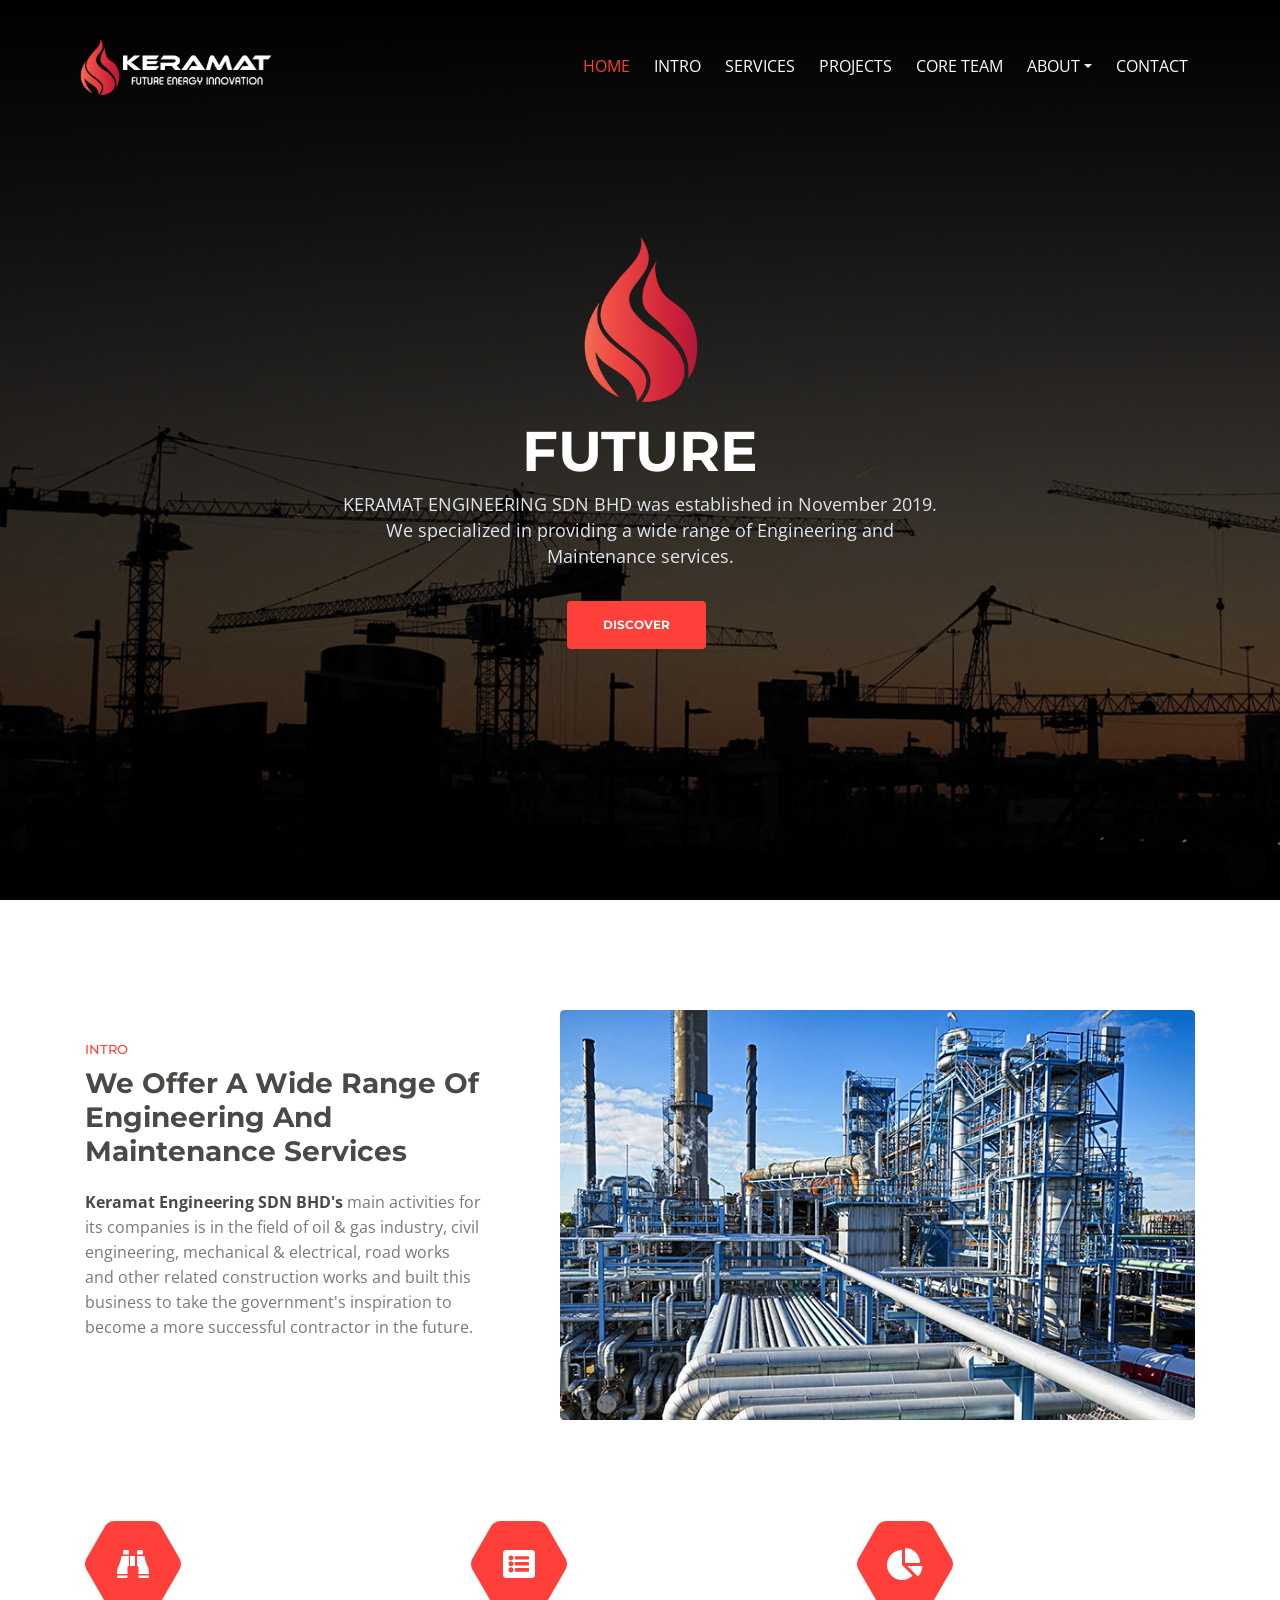
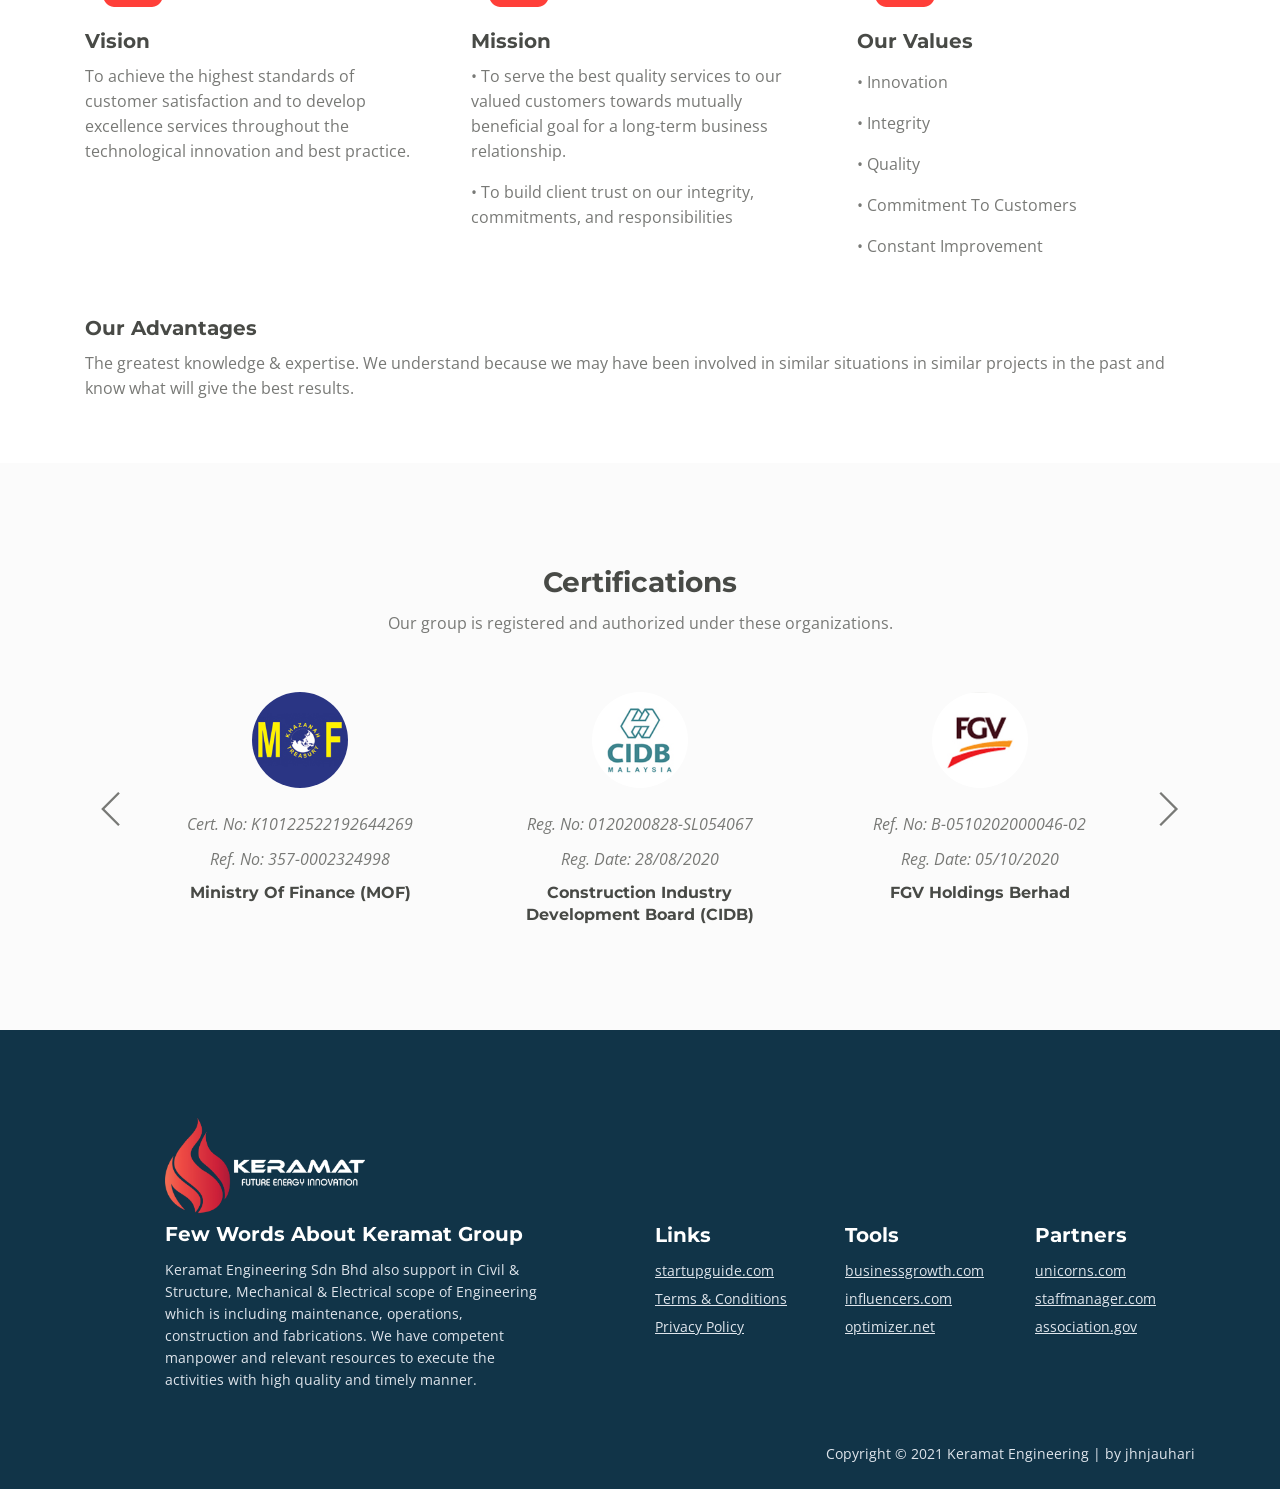
==== index.html @ 94eabb2a "added links" ====
<!DOCTYPE html>
<html lang="en">
<head>
    <meta charset="utf-8">
    <meta name="viewport" content="width=device-width, initial-scale=1, shrink-to-fit=no">
    
    <!-- SEO Meta Tags -->
    <meta name="description" content="KERAMAT ENGINEERING SDN BHD was established in November 2019. We specialized in providing a wide range of Engineering and Maintenance services.">
    <meta name="author" content="KERAMAT ENGINEERING">

    <!-- OG Meta Tags to improve the way the post looks when you share the page on LinkedIn, Facebook, Google+ -->
    <meta property="og:site_name" content="Keramat Engineering" /> <!-- website name -->
    <meta property="og:site" content="" /> <!-- website link -->
    <meta property="og:title" content="Keramat Engineering"/> <!-- title shown in the actual shared post -->
    <meta property="og:description" content="" /> <!-- description shown in the actual shared post -->
    <meta property="og:image" content="" /> <!-- image link, make sure it's jpg -->
    <meta property="og:url" content="" /> <!-- where do you want your post to link to -->
    <meta property="og:type" content="article" />

    <!-- Website Title -->
    <title>Keramat Engineering</title>
    
    <!-- Styles -->
    <link href="https://fonts.googleapis.com/css?family=Montserrat:500,700&display=swap&subset=latin-ext" rel="stylesheet">
    <link href="https://fonts.googleapis.com/css?family=Open+Sans:400,400i,600&display=swap&subset=latin-ext" rel="stylesheet">
    <link href="css/bootstrap.css" rel="stylesheet">
    <link href="css/fontawesome-all.css" rel="stylesheet">
    <link href="css/swiper.css" rel="stylesheet">
    <link href="css/magnific-popup.css" rel="stylesheet">
    <link href="css/styles.css" rel="stylesheet">
    
    <!-- Favicon  -->
    <link rel="icon" href="images/favicon.png">
</head>
<body data-spy="scroll" data-target=".fixed-top">
    
    <!-- Preloader -->
    <div class="spinner-wrapper">
        <div class="spinner">
            <div class="bounce1"></div>
            <div class="bounce2"></div>
            <div class="bounce3"></div>
        </div>
    </div>
    <!-- end of preloader -->
    

    <!-- Navbar -->
    <nav class="navbar navbar-expand-md navbar-dark navbar-custom fixed-top">
        <!-- Text Logo - Use this if you don't have a graphic logo -->
        <!-- <a class="navbar-brand logo-text page-scroll" href="index.html">Placeholder</a> -->

        <!-- Image Logo -->
        <a class="navbar-brand logo-image" href="index.html"><img src="images/navbarlogo.png" alt="alternative"></a>
        
        <!-- Mobile Menu Toggle Button -->
        <button class="navbar-toggler" type="button" data-toggle="collapse" data-target="#navbarsExampleDefault" aria-controls="navbarsExampleDefault" aria-expanded="false" aria-label="Toggle navigation">
            <span class="navbar-toggler-awesome fas fa-bars"></span>
            <span class="navbar-toggler-awesome fas fa-times"></span>
        </button>
        <!-- end of mobile menu toggle button -->

        <div class="collapse navbar-collapse" id="navbarsExampleDefault">
            <ul class="navbar-nav ml-auto">
                <li class="nav-item">
                    <a class="nav-link page-scroll" href="#header">HOME <span class="sr-only">(current)</span></a>
                </li>
                <li class="nav-item">
                    <a class="nav-link page-scroll" href="#intro">INTRO</a>
                </li>
                <li class="nav-item">
                    <a class="nav-link page-scroll" href="services.html">SERVICES</a>
                </li>
                <li class="nav-item">
                    <a class="nav-link page-scroll" href="projects.html">PROJECTS</a>
                </li>
                <li class="nav-item">
                    <a class="nav-link page-scroll" href="team.html">CORE TEAM</a>
                </li>

                <!-- Dropdown Menu -->          
                <li class="nav-item dropdown">
                    <a class="nav-link dropdown-toggle page-scroll" href="#about" id="navbarDropdown" role="button" aria-haspopup="true" aria-expanded="false">ABOUT</a>
                    <div class="dropdown-menu" aria-labelledby="navbarDropdown">
                        <a class="dropdown-item" href="orgchart.html"><span class="item-text">ORGANISATION CHART</span></a>
                        <div class="dropdown-items-divide-hr"></div>
                        <a class="dropdown-item" href="certificates.html"><span class="item-text">CERTIFICATES</span></a>
                    </div>
                </li>
                <!-- end of dropdown menu -->

                <li class="nav-item">
                    <a class="nav-link page-scroll" href="contact.html">CONTACT</a>
                </li>
            </ul>
            
        </div>
    </nav> <!-- end of navbar -->
    <!-- end of navbar -->


    <!-- Header -->
    <header id="header" class="header">
        <div class="header-content">
            <div class="container">
                <div class="row">
                    <div class="col-lg-12">
                        <div class="text-container">
                            <img src="images/headerlogo.png" width="15%" class="headerlogo"/>
                            <h1><span id="js-rotating">FUTURE, ENERGY, INNOVATION</span></h1>
                            <p class="p-heading p-large">KERAMAT ENGINEERING SDN BHD was established in November 2019. We specialized in providing a wide range of Engineering and Maintenance services.</p>
                            <a class="btn-solid-lg page-scroll" href="#intro">DISCOVER</a>
                        </div>
                    </div> <!-- end of col -->
                </div> <!-- end of row -->
            </div> <!-- end of container -->
        </div> <!-- end of header-content -->
    </header> <!-- end of header -->
    <!-- end of header -->


    <!-- Intro -->
    <div id="intro" class="basic-1">
        <div class="container">
            <div class="row">
                <div class="col-lg-5">
                    <div class="text-container">
                        <div class="section-title">INTRO</div>
                        <h2>We Offer A Wide Range Of Engineering And Maintenance Services</h2>
                        <p><strong>Keramat Engineering SDN BHD's</strong> main activities for its companies is in the field of oil & gas industry, civil engineering, mechanical & electrical, road works and other related construction works and built this business to take the government's inspiration to become a more successful contractor in the future.</p>
                    </div> <!-- end of text-container -->
                </div> <!-- end of col -->
                <div class="col-lg-7">
                    <div class="image-container">
                        <img class="img-fluid" src="images/intro-office.jpg" alt="alternative">
                    </div> <!-- end of image-container -->
                </div> <!-- end of col -->
            </div> <!-- end of row -->
        </div> <!-- end of container -->
    </div> <!-- end of basic-1 -->
    <!-- end of intro -->


    <!-- Description -->
    <div class="cards-1">
        <div class="container">
            <div class="row">
                <div class="col-lg-12">
                    
                    <!-- Card -->
                    <div class="card">
                        <span class="fa-stack">
                            <span class="hexagon"></span>
                            <i class="fas fa-binoculars fa-stack-1x"></i>
                        </span>
                        <div class="card-body">
                            <h4 class="card-title">Vision</h4>
                            <p>To achieve the highest standards of customer satisfaction and to develop excellence services throughout the technological innovation and best practice.</p>
                        </div>
                    </div>
                    <!-- end of card -->

                    <!-- Card -->
                    <div class="card">
                        <span class="fa-stack">
                            <span class="hexagon"></span>
                            <i class="fas fa-list-alt fa-stack-1x"></i>
                        </span>
                        <div class="card-body">
                            <h4 class="card-title">Mission</h4>
                            <p>•    To serve the best quality services to our valued customers towards mutually beneficial goal for a long-term business relationship.</p>
                            <p>•    To build client trust on our integrity, commitments, and responsibilities </p>
                        </div>
                    </div>
                    <!-- end of card -->

                    <!-- Card -->
                    <div class="card">
                        <span class="fa-stack">
                            <span class="hexagon"></span>
                            <i class="fas fa-chart-pie fa-stack-1x"></i>
                        </span>
                        <div class="card-body">
                            <h4 class="card-title">Our Values</p>
                            <p>•    Innovation</h5>
                            <p>•    Integrity</p>
                            <p>•    Quality</p>
                            <p>•    Commitment To Customers</p>
                            <p>•    Constant Improvement</p>
                        </div>
                    </div>
                    <!-- end of card -->

                    <h4 class="card-title">Our Advantages</h4>
                    <p>The greatest knowledge & expertise. We understand because we may have been involved in similar situations in similar projects in the past and know what will give the best results.</p>
                </div> <!-- end of col -->
            </div> <!-- end of row -->
        </div> <!-- end of container -->
    </div> <!-- end of cards-1 -->
    <!-- end of description -->


    <!-- Certificates -->
    <div class="slider">
        <div class="container">
            <div class="row">
                <div class="col-lg-12">
                    <h2>Certifications</h2>
                    <p class="p-heading">Our group is registered and authorized under these organizations.</p>
                </div> <!-- end of col -->
            </div> <!-- end of row -->
            <div class="row">
                <div class="col-lg-12">

                    <!-- Card Slider -->
                    <div class="slider-container">
                        <div class="swiper-container card-slider">
                            <div class="swiper-wrapper">
                                
                                <!-- Slide -->
                                <div class="swiper-slide">
                                    <div class="card">
                                        <img class="card-image" src="images/testimonial-1.jpg" alt="alternative">
                                        <div class="card-body">
                                            <div class="testimonial-text">Cert. No: K10122522192644269</div>
                                            <div class="testimonial-text">Ref. No: 357-0002324998</div>
                                            <div class="testimonial-author">Ministry Of Finance (MOF)</div>
                                        </div>
                                    </div>
                                </div> <!-- end of swiper-slide -->
                                <!-- end of slide -->
        
                                <!-- Slide -->
                                <div class="swiper-slide">
                                    <div class="card">
                                        <img class="card-image" src="images/testimonial-2.jpg" alt="alternative">
                                        <div class="card-body">
                                            <div class="testimonial-text">Reg. No: 0120200828-SL054067</div>
                                            <div class="testimonial-text">Reg. Date: 28/08/2020</div>
                                            <div class="testimonial-author">Construction Industry Development Board (CIDB)</div>
                                        </div>
                                    </div>        
                                </div> <!-- end of swiper-slide -->
                                <!-- end of slide -->
        
                                <!-- Slide -->
                                <div class="swiper-slide">
                                    <div class="card">
                                        <img class="card-image" src="images/testimonial-3.jpg" alt="alternative">
                                        <div class="card-body">
                                            <div class="testimonial-text">Ref. No: B-0510202000046-02</div>
                                            <div class="testimonial-text">Reg. Date: 05/10/2020</div>
                                            <div class="testimonial-author">FGV Holdings Berhad</div>
                                        </div>
                                    </div>        
                                </div> <!-- end of swiper-slide -->
                                <!-- end of slide -->
        
                                <div class="swiper-slide">
                                    <div class="card">
                                        <img class="card-image" src="images/testimonial-4.jpg" alt="alternative">
                                        <div class="card-body">
                                            <div class="testimonial-text">Ref. No: 104718</div>
                                            <div class="testimonial-text">Reg. Date: 26/10/2020</div>
                                            <div class="testimonial-author">Malaysia Airports Holdings Berhad (MAHB)</div>
                                        </div>
                                    </div>        
                                </div> <!-- end of swiper-slide -->
                                <!-- end of slide -->
                            </div> <!-- end of swiper-wrapper -->
        
                            <!-- Add Arrows -->
                            <div class="swiper-button-next"></div>
                            <div class="swiper-button-prev"></div>
                            <!-- end of add arrows -->
        
                        </div> <!-- end of swiper-container -->
                    </div> <!-- end of sliedr-container -->
                    <!-- end of card slider -->

                </div> <!-- end of col -->
            </div> <!-- end of row -->
        </div> <!-- end of container -->
    </div> <!-- end of slider -->
    <!-- end of certificates -->

    <!-- Footer -->
    <div class="footer">
       
        <div class="container">
             <div class="col-md-6">
                </div> <!-- end of col -->
            <div class="row">
                <div class="col-md-6">
                    <div class="text-container about">
                        <img src="images/logo.png" width="200px" />
                        <h4>Few Words About Keramat Group</h4>
                        <p class="white">Keramat Engineering Sdn Bhd also support in Civil & Structure, Mechanical & Electrical scope of Engineering which is including maintenance, operations, construction and fabrications. We have competent manpower and relevant resources to execute the activities with high quality and timely manner.</p>
                    </div> <!-- end of text-container -->
                </div> <!-- end of col -->

                <div class="col-md-2">
                    <div class="text-container">
                        <h4>Links</h4>
                        <ul class="list-unstyled li-space-lg white">
                            <li>
                                <a class="white" href="#your-link">startupguide.com</a>
                            </li>
                            <li>
                                <a class="white" href="terms-conditions.html">Terms & Conditions</a>
                            </li>
                            <li>
                                <a class="white" href="privacy-policy.html">Privacy Policy</a>
                            </li>
                        </ul>
                    </div> <!-- end of text-container -->
                </div> <!-- end of col -->
                <div class="col-md-2">
                    <div class="text-container">
                        <h4>Tools</h4>
                        <ul class="list-unstyled li-space-lg">
                            <li>
                                <a class="white" href="#your-link">businessgrowth.com</a>
                            </li>
                            <li>
                               <a class="white" href="#your-link">influencers.com</a>
                            </li>
                            <li class="media">
                                <a class="white" href="#your-link">optimizer.net</a>
                            </li>
                        </ul>
                    </div> <!-- end of text-container -->
                </div> <!-- end of col -->
                <div class="col-md-2">
                    <div class="text-container">
                        <h4>Partners</h4>
                        <ul class="list-unstyled li-space-lg">
                            <li>
                                <a class="white" href="#your-link">unicorns.com</a>
                            </li>
                            <li>
                                <a class="white" href="#your-link">staffmanager.com</a>
                            </li>
                            <li>
                                <a class="white" href="#your-link">association.gov</a>
                            </li>
                        </ul>
                    </div> <!-- end of text-container -->
                </div> <!-- end of col -->
                
                
            </div> <!-- end of row -->
        </div> <!-- end of container -->
    </div> <!-- end of footer -->  
    <!-- end of footer -->


    <!-- Copyright -->
    <div class="copyright">
        <div class="container">
            <div class="row">
                <div class="col-lg-12">
                    <p class="p-small">Copyright © 2021 Keramat Engineering | by <a href="https://jhnjauhari.com">jhnjauhari</a></p>
                </div> <!-- end of col -->
            </div> <!-- enf of row -->
        </div> <!-- end of container -->
    </div> <!-- end of copyright --> 
    <!-- end of copyright -->
    
    	
    <!-- Scripts -->
    <script src="js/jquery.min.js"></script> <!-- jQuery for Bootstrap's JavaScript plugins -->
    <script src="js/popper.min.js"></script> <!-- Popper tooltip library for Bootstrap -->
    <script src="js/bootstrap.min.js"></script> <!-- Bootstrap framework -->
    <script src="js/jquery.easing.min.js"></script> <!-- jQuery Easing for smooth scrolling between anchors -->
    <script src="js/swiper.min.js"></script> <!-- Swiper for image and text sliders -->
    <script src="js/jquery.magnific-popup.js"></script> <!-- Magnific Popup for lightboxes -->
    <script src="js/morphext.min.js"></script> <!-- Morphtext rotating text in the header -->
    <script src="js/isotope.pkgd.min.js"></script> <!-- Isotope for filter -->
    <script src="js/validator.min.js"></script> <!-- Validator.js - Bootstrap plugin that validates forms -->
    <script src="js/scripts.js"></script> <!-- Custom scripts -->
</body>
</html>
---- css/styles.css ----
/* Template: Aria - Business HTML Landing Page Template
   Author: Inovatik
   Created: Jul 2019
   Description: Master CSS file
*/

/*****************************************
Table Of Contents:

01. General Styles
02. Preloader
03. Navigation
04. Header
05. Intro
06. Description
07. Services
08. Details 1
09. Details 2
10. Testimonials
11. Call Me
12. Projects
13. Project Lightboxes
14. Team
15. About
16. Contact
17. Footer
18. Copyright
19. Back To Top Button
20. Extra Pages
21. Media Queries
******************************************/

/*****************************************
Colors:

- Backgrounds - light gray #fbfbfb
- Background - dark blue #153e52
- Backgrounds navbar, footer - dark gray #113448
- Buttons, bullets, icons - green #14bf98 (OLD) #FF3F39 (NEW)
- Headings text - black #484a46
- Body text - gray #787976
- Body text - light gray #dfe5ec
******************************************/


/******************************/
/*     01. General Styles     */
/******************************/
body,
html {
    width: 100%;
	height: 100%;
}

body, p {
	color: #787976; 
	font: 400 1rem/1.5625rem "Open Sans", sans-serif;
}

.p-large {
	font: 400 1.125rem/1.625rem "Open Sans", sans-serif;
}

.p-small {
	font: 400 0.875rem/1.375rem "Open Sans", sans-serif;
}

.p-heading {
	margin-bottom: 3.5rem;
	text-align: center;
}

.center {
  display: block;
  margin-left: auto;
  margin-right: auto;
  width: 100%;
}

.li-space-lg li {
	margin-bottom: 0.375rem;
}

.indent {
	padding-left: 1.25rem;
}

.headerlogo {
	padding-bottom: 1rem;
        border-radius: 50%;
        animation: animate 3s linear infinite;
    }
@keyframes animate {
    0%{
       transform: rotateY(0deg);
    }
    100%{
        transform: rotateY(360deg);
    }
}

.footerlogo {
	margin-left: auto;
	margin-right: auto;
	position: : absolute;
	width: 70%;

}

h1 {
	color: #484a46;
	font: 700 2.5rem/3rem "Montserrat", sans-serif;
}

h2 {
	color: #484a46;
	font: 700 1.75rem/2.125rem "Montserrat", sans-serif;
}

h3 {
	color: #484a46;
	font: 700 1.375rem/1.75rem "Montserrat", sans-serif;
}

h4 {
	color: #484a46;
	font: 700 1.25rem/1.625rem "Montserrat", sans-serif;
}

h5 {
	color: #484a46;
	font: 700 1.125rem/1.5rem "Montserrat", sans-serif;
}

h6 {
	color: #484a46;
	font: 700 1rem/1.375rem "Montserrat", sans-serif;
}

a {
	color: #787976;
	text-decoration: underline;
}

a:hover {
	color: #787976;
	text-decoration: underline;
}

a.green {
	color: #FF3F39;
}

a.white,
.white {
	color: #dfe5ec;
}

.testimonial-text {
	font-style: italic;
}

.testimonial-author {
	font: 700 1rem/1.375rem "Montserrat", sans-serif;
}

strong {
	color: #484a46;
}

.section-title {
	color: #FF3F39;
	font: 500 0.8125rem/1.125rem "Montserrat", sans-serif;
}

.btn-solid-reg {
	display: inline-block;
	padding: 1.1875rem 1.875rem 1.1875rem 1.875rem;
	border: 0.125rem solid #FF3F39;
	border-radius: 0.25rem;
	background-color: #FF3F39;
	color: #fff;
	font: 700 0.75rem/0 "Montserrat", sans-serif;
	text-decoration: none;
	transition: all 0.2s;
}

.btn-solid-reg:hover {
	background-color: transparent;
	color: #FF3F39;
	text-decoration: none;
}

.btn-solid-lg {
	display: inline-block;
	padding: 1.375rem 2.125rem 1.375rem 2.125rem;
	border: 0.125rem solid #FF3F39;
	border-radius: 0.25rem;
	background-color: #FF3F39;
	color: #fff;
	font: 700 0.75rem/0 "Montserrat", sans-serif;
	text-decoration: none;
	transition: all 0.2s;
}

.btn-solid-lg:hover {
	background-color: transparent;
	color: #FF3F39;
	text-decoration: none;
}

.btn-outline-reg {
	display: inline-block;
	padding: 1.1875rem 1.875rem 1.1875rem 1.875rem;
	border: 0.125rem solid #787976;
	border-radius: 0.25rem;
	background-color: transparent;
	color: #787976;
	font: 700 0.75rem/0 "Montserrat", sans-serif;
	text-decoration: none;
	transition: all 0.2s;
}

.btn-outline-reg:hover {
	background-color: #787976;
	color: #fff;
	text-decoration: none;
}

.btn-outline-lg {
	display: inline-block;
	padding: 1.375rem 2.125rem 1.375rem 2.125rem;
	border: 0.125rem solid #787976;
	border-radius: 0.25rem;
	background-color: transparent;
	color: #787976;
	font: 700 0.75rem/0 "Montserrat", sans-serif;
	text-decoration: none;
	transition: all 0.2s;
}

.btn-outline-lg:hover {
	background-color: #787976;
	color: #fff;
	text-decoration: none;
}

.btn-outline-sm {
	display: inline-block;
	padding: 1rem 1.625rem 0.9375rem 1.625rem;
	border: 0.125rem solid #787976;
	border-radius: 0.25rem;
	background-color: transparent;
	color: #787976;
	font: 700 0.75rem/0 "Montserrat", sans-serif;
	text-decoration: none;
	transition: all 0.2s;
}

.btn-outline-sm:hover {
	background-color: #787976;
	color: #fff;
	text-decoration: none;
}

.form-group {
	position: relative;
	margin-bottom: 1.25rem;
}

.form-group.has-error.has-danger {
	margin-bottom: 0.625rem;
}

.form-group.has-error.has-danger .help-block.with-errors ul {
	margin-top: 0.375rem;
}

.label-control {
	position: absolute;
	top: 0.8125rem;
	left: 1.375rem;
	color: #787976;
	opacity: 1;
	font: 400 0.875rem/1.375rem "Open Sans", sans-serif;
	cursor: text;
	transition: all 0.2s ease;
}

/* IE10+ hack to solve lower label text position compared to the rest of the browsers */
@media screen and (-ms-high-contrast: active), screen and (-ms-high-contrast: none) {  
	.label-control {
		top: 0.9375rem;
	}
}

.form-control-input:focus + .label-control,
.form-control-input.notEmpty + .label-control,
.form-control-textarea:focus + .label-control,
.form-control-textarea.notEmpty + .label-control {
	top: 0.125rem;
	opacity: 1;
	font-size: 0.75rem;
	font-weight: 500;
}

.form-control-input,
.form-control-select {
	display: block; /* needed for proper display of the label in Firefox, IE, Edge */
	width: 100%;
	padding-top: 1.25rem;
	padding-bottom: 0.25rem;
	padding-left: 1.3125rem;
	border: 1px solid #dadada;
	border-radius: 0.25rem;
	background-color: #fff;
	color: #787976;
	font: 400 0.875rem/1.375rem "Open Sans", sans-serif;
	transition: all 0.2s;
	-webkit-appearance: none; /* removes inner shadow on form inputs on ios safari */
}

.form-control-select {
	padding-top: 0.5rem;
	padding-bottom: 0.5rem;
	height: 3rem;
}

/* IE10+ hack to solve lower label text position compared to the rest of the browsers */
@media screen and (-ms-high-contrast: active), screen and (-ms-high-contrast: none) {  
	.form-control-input {
		padding-top: 1.25rem;
		padding-bottom: 0.75rem;
		line-height: 1.75rem;
	}

	.form-control-select {
		padding-top: 0.875rem;
		padding-bottom: 0.75rem;
		height: 3.125rem;
		line-height: 2.125rem;
	}
}

select {
    /* you should keep these first rules in place to maintain cross-browser behavior */
    -webkit-appearance: none;
	-moz-appearance: none;
	-ms-appearance: none;
    -o-appearance: none;
    appearance: none;
    background-image: url('../images/down-arrow.png');
    background-position: 96% 50%;
    background-repeat: no-repeat;
    outline: none;
}

select::-ms-expand {
    display: none; /* removes the ugly default down arrow on select form field in IE11 */
}

.form-control-textarea {
	display: block; /* used to eliminate a bottom gap difference between Chrome and IE/FF */
	width: 100%;
	height: 8rem; /* used instead of html rows to normalize height between Chrome and IE/FF */
	padding-top: 1.25rem;
	padding-left: 1.3125rem;
	border: 1px solid #dadada;
	border-radius: 0.25rem;
	background-color: #fff;
	color: #787976;
	font: 400 1rem/1.5625rem "Open Sans", sans-serif;
	transition: all 0.2s;
}

.form-control-input:focus,
.form-control-select:focus,
.form-control-textarea:focus {
	border: 1px solid #a1a1a1;
	outline: none; /* Removes blue border on focus */
}

.form-control-input:hover,
.form-control-select:hover,
.form-control-textarea:hover {
	border: 1px solid #a1a1a1;
}

.checkbox {
	font: 400 0.875rem/1.375rem "Open Sans", sans-serif;
}

input[type='checkbox'] {
	vertical-align: -15%;
	margin-right: 0.375rem;
}

/* IE10+ hack to raise checkbox field position compared to the rest of the browsers */
@media screen and (-ms-high-contrast: active), screen and (-ms-high-contrast: none) {  
	input[type='checkbox'] {
		vertical-align: -9%;
	}
}

.form-control-submit-button {
	display: inline-block;
	width: 100%;
	height: 3.125rem;
	border: 0.125rem solid #FF3F39;
	border-radius: 0.25rem;
	background-color: #FF3F39;
	color: #fff;
	font: 700 0.75rem/1.75rem "Montserrat", sans-serif;
	cursor: pointer;
	transition: all 0.2s;
}

.form-control-submit-button:hover {
	background-color: transparent;
	color: #FF3F39;
}

/* Form Success And Error Message Formatting */
#lmsgSubmit.h3.text-center.tada.animated,
#cmsgSubmit.h3.text-center.tada.animated,
#pmsgSubmit.h3.text-center.tada.animated,
#lmsgSubmit.h3.text-center,
#cmsgSubmit.h3.text-center,
#pmsgSubmit.h3.text-center {
	display: block;
	margin-bottom: 0;
	color: #b93636;
	font: 400 1.125rem/1rem "Open Sans", sans-serif;
}

.help-block.with-errors .list-unstyled {
	color: #787976;
	font-size: 0.75rem;
	line-height: 1.125rem;
	text-align: left;
}

.help-block.with-errors ul {
	margin-bottom: 0;
}
/* end of form success and error message formatting */

.map-responsive{
    overflow:hidden;
    padding-bottom:56.25%;
    position:relative;
    height:0;
}
.map-responsive iframe{
    left:0;
    top:0;
    height:100%;
    width:100%;
    position:absolute;
}

/* Form Success And Error Message Animation - Animate.css */
@-webkit-keyframes tada {
	from {
		-webkit-transform: scale3d(1, 1, 1);
		-ms-transform: scale3d(1, 1, 1);
		transform: scale3d(1, 1, 1);
	}
	10%, 20% {
		-webkit-transform: scale3d(.9, .9, .9) rotate3d(0, 0, 1, -3deg);
		-ms-transform: scale3d(.9, .9, .9) rotate3d(0, 0, 1, -3deg);
		transform: scale3d(.9, .9, .9) rotate3d(0, 0, 1, -3deg);
	}
	30%, 50%, 70%, 90% {
		-webkit-transform: scale3d(1.1, 1.1, 1.1) rotate3d(0, 0, 1, 3deg);
		-ms-transform: scale3d(1.1, 1.1, 1.1) rotate3d(0, 0, 1, 3deg);
		transform: scale3d(1.1, 1.1, 1.1) rotate3d(0, 0, 1, 3deg);
	}
	40%, 60%, 80% {
		-webkit-transform: scale3d(1.1, 1.1, 1.1) rotate3d(0, 0, 1, -3deg);
		-ms-transform: scale3d(1.1, 1.1, 1.1) rotate3d(0, 0, 1, -3deg);
		transform: scale3d(1.1, 1.1, 1.1) rotate3d(0, 0, 1, -3deg);
	}
	to {
		-webkit-transform: scale3d(1, 1, 1);
		-ms-transform: scale3d(1, 1, 1);
		transform: scale3d(1, 1, 1);
	}
}

@keyframes tada {
	from {
		-webkit-transform: scale3d(1, 1, 1);
		-ms-transform: scale3d(1, 1, 1);
		transform: scale3d(1, 1, 1);
	}
	10%, 20% {
		-webkit-transform: scale3d(.9, .9, .9) rotate3d(0, 0, 1, -3deg);
		-ms-transform: scale3d(.9, .9, .9) rotate3d(0, 0, 1, -3deg);
		transform: scale3d(.9, .9, .9) rotate3d(0, 0, 1, -3deg);
	}
	30%, 50%, 70%, 90% {
		-webkit-transform: scale3d(1.1, 1.1, 1.1) rotate3d(0, 0, 1, 3deg);
		-ms-transform: scale3d(1.1, 1.1, 1.1) rotate3d(0, 0, 1, 3deg);
		transform: scale3d(1.1, 1.1, 1.1) rotate3d(0, 0, 1, 3deg);
	}
	40%, 60%, 80% {
		-webkit-transform: scale3d(1.1, 1.1, 1.1) rotate3d(0, 0, 1, -3deg);
		-ms-transform: scale3d(1.1, 1.1, 1.1) rotate3d(0, 0, 1, -3deg);
		transform: scale3d(1.1, 1.1, 1.1) rotate3d(0, 0, 1, -3deg);
	}
	to {
		-webkit-transform: scale3d(1, 1, 1);
		-ms-transform: scale3d(1, 1, 1);
		transform: scale3d(1, 1, 1);
	}
}

.tada {
	-webkit-animation-name: tada;
	animation-name: tada;
}

.animated {
	-webkit-animation-duration: 1s;
	animation-duration: 1s;
	-webkit-animation-fill-mode: both;
	animation-fill-mode: both;
}
/* end of form success and error message animation - Animate.css */

/* Fade-move Animation For Lightbox - Magnific Popup */
/* at start */
.my-mfp-slide-bottom .zoom-anim-dialog {
	opacity: 0;
	transition: all 0.2s ease-out;
	-webkit-transform: translateY(-1.25rem) perspective(37.5rem) rotateX(10deg);
	-ms-transform: translateY(-1.25rem) perspective(37.5rem) rotateX(10deg);
	transform: translateY(-1.25rem) perspective(37.5rem) rotateX(10deg);
}

/* animate in */
.my-mfp-slide-bottom.mfp-ready .zoom-anim-dialog {
	opacity: 1;
	-webkit-transform: translateY(0) perspective(37.5rem) rotateX(0); 
	-ms-transform: translateY(0) perspective(37.5rem) rotateX(0); 
	transform: translateY(0) perspective(37.5rem) rotateX(0); 
}

/* animate out */
.my-mfp-slide-bottom.mfp-removing .zoom-anim-dialog {
	opacity: 0;
	-webkit-transform: translateY(-0.625rem) perspective(37.5rem) rotateX(10deg); 
	-ms-transform: translateY(-0.625rem) perspective(37.5rem) rotateX(10deg); 
	transform: translateY(-0.625rem) perspective(37.5rem) rotateX(10deg); 
}

/* dark overlay, start state */
.my-mfp-slide-bottom.mfp-bg {
	opacity: 0;
	transition: opacity 0.2s ease-out;
}

/* animate in */
.my-mfp-slide-bottom.mfp-ready.mfp-bg {
	opacity: 0.8;
}
/* animate out */
.my-mfp-slide-bottom.mfp-removing.mfp-bg {
	opacity: 0;
}
/* end of fade-move animation for lightbox - magnific popup */

/* Fade Animation For Image Slider - Magnific Popup */
@-webkit-keyframes fadeIn {
	from {
		opacity: 0;
	}
	to {
		opacity: 1;
	}
}

@keyframes fadeIn {
	from {
		opacity: 0;
	}
	to {
		opacity: 1;
	}
}

.fadeIn {
	-webkit-animation: fadeIn 0.6s;
	animation: fadeIn 0.6s;
}

@-webkit-keyframes fadeOut {
	from {
		opacity: 1;
	}
	to {
		opacity: 0;
	}
}

@keyframes fadeOut {
	from {
		opacity: 1;
	}
	to {
		opacity: 0;
	}
}

.fadeOut {
	-webkit-animation: fadeOut 0.8s;
	animation: fadeOut 0.8s;
}
/* end of fade animation for image slider - magnific popup */


/*************************/
/*     02. Preloader     */
/*************************/
.spinner-wrapper {
	position: fixed;
	z-index: 999999;
	top: 0;
	right: 0;
	bottom: 0;
	left: 0;
	background: #113448;
}

.spinner {
	position: absolute;
	top: 50%; /* centers the loading animation vertically one the screen */
	left: 50%; /* centers the loading animation horizontally one the screen */
	width: 3.75rem;
	height: 1.25rem;
	margin: -0.625rem 0 0 -1.875rem; /* is width and height divided by two */ 
	text-align: center;
}

.spinner > div {
	display: inline-block;
	width: 1rem;
	height: 1rem;
	border-radius: 100%;
	background-color: #fff;
	-webkit-animation: sk-bouncedelay 1.4s infinite ease-in-out both;
	animation: sk-bouncedelay 1.4s infinite ease-in-out both;
}

.spinner .bounce1 {
	-webkit-animation-delay: -0.32s;
	animation-delay: -0.32s;
}

.spinner .bounce2 {
	-webkit-animation-delay: -0.16s;
	animation-delay: -0.16s;
}

@-webkit-keyframes sk-bouncedelay {
	0%, 80%, 100% { -webkit-transform: scale(0); }
	40% { -webkit-transform: scale(1.0); }
}

@keyframes sk-bouncedelay {
	0%, 80%, 100% { 
		-webkit-transform: scale(0);
		-ms-transform: scale(0);
		transform: scale(0);
	} 40% { 
		-webkit-transform: scale(1.0);
		-ms-transform: scale(1.0);
		transform: scale(1.0);
	}
}


/**************************/
/*     03. Navigation     */
/**************************/

.navbar-solid {
	padding-top: 0.375rem;
	padding-bottom: 0.375rem;
	background-color: #113448;
	box-shadow: 0 0.0625rem 0.375rem 0 rgba(0, 0, 0, 0.1);
	font: 6000 0.875rem/0.875rem "Open Sans", sans-serif;
	transition: all 0.2s;
}

.navbar-solid .navbar-brand {
	font-size: 0;
}

.navbar-solid .navbar-brand.logo-image img {
    width: 12.0625rem;
	-webkit-backface-visibility: hidden;
}

.navbar-solid .navbar-brand.logo-text {
	margin-top: 0.25rem;
	margin-bottom: 0.25rem;
	font: 700 2.25rem/1.5rem "Montserrat", sans-serif;
	color: #fff;
	text-decoration: none;
}

.navbar-solid .navbar-nav {
	margin-top: 0.75rem;
	margin-bottom: 0.5rem;
}

.navbar-solid .nav-item .nav-link {
	padding: 0.625rem 0.75rem 0.625rem 0.75rem;
	color: #fff;
	text-decoration: none;
	transition: all 0.2s ease;
}

.navbar-solid .nav-item .nav-link:hover,
.navbar-solid .nav-item .nav-link.active {
	color: #FF3F39;
}

/* Dropdown Menu */
.navbar-solid .dropdown:hover > .dropdown-menu {
	display: block; /* this makes the dropdown menu stay open while hovering it */
	min-width: auto;
	animation: fadeDropdown 0.2s; /* required for the fade animation */
}

@keyframes fadeDropdown {
    0% {
        opacity: 0;
    }

    100% {
        opacity: 1;
    }
}

.navbar-solid .dropdown-toggle:focus { /* removes dropdown outline on focus  */
	outline: 0;
}

.navbar-solid .dropdown-menu {
	margin-top: 0;
	border: none;
	border-radius: 0.25rem;
	background-color: #113448;
}

.navbar-solid .dropdown-item {
	color: #fff;
	text-decoration: none;
}

.navbar-solid .dropdown-item:hover {
	background-color: #113448;
}

.navbar-solid .dropdown-item .item-text {
	font: 600 0.875rem/0.875rem "Open Sans", sans-serif;
}

.navbar-solid .dropdown-item:hover .item-text {
	color: #FF3F39;
}

.navbar-solid .dropdown-items-divide-hr {
	width: 100%;
	height: 1px;
	margin: 0.75rem auto 0.75rem auto;
	border: none;
	background-color: #b5bcc4;
	opacity: 0.2;
}
/* end of dropdown menu */

.navbar-solid .social-icons {
	display: none;
}

.navbar-solid .navbar-toggler {
	border: none;
	color: #fff;
	font-size: 2rem;
}

.navbar-solid button[aria-expanded='false'] .navbar-toggler-awesome.fas.fa-times{
	display: none;
}

.navbar-solid button[aria-expanded='false'] .navbar-toggler-awesome.fas.fa-bars{
	display: inline-block;
}

.navbar-solid button[aria-expanded='true'] .navbar-toggler-awesome.fas.fa-bars{
	display: none;
}

.navbar-solid button[aria-expanded='true'] .navbar-toggler-awesome.fas.fa-times{
	display: inline-block;
	margin-right: 0.125rem;
}

/* end of solid navbar*/


.navbar-custom {
	padding-top: 0.375rem;
	padding-bottom: 0.375rem;
	background-color: #113448;
	box-shadow: 0 0.0625rem 0.375rem 0 rgba(0, 0, 0, 0.1);
	font: 6000 0.875rem/0.875rem "Open Sans", sans-serif;
	transition: all 0.2s;
}

.navbar-custom .navbar-brand {
	font-size: 0;
}

.navbar-custom .navbar-brand.logo-image img {
    width: 12.0625rem;
	-webkit-backface-visibility: hidden;
}

.navbar-custom .navbar-brand.logo-text {
	margin-top: 0.25rem;
	margin-bottom: 0.25rem;
	font: 7000 2.25rem/1.5rem "Montserrat", sans-serif;
	color: #fff;
	text-decoration: none;
}

.navbar-custom .navbar-nav {
	margin-top: 0.75rem;
	margin-bottom: 0.5rem;
}

.navbar-custom .nav-item .nav-link {
	padding: 0.625rem 0.75rem 0.625rem 0.75rem;
	color: #fff;
	text-decoration: none;
	transition: all 0.2s ease;
}

.navbar-custom .nav-item .nav-link:hover,
.navbar-custom .nav-item .nav-link.active {
	color: #FF3F39;
}

/* Dropdown Menu */
.navbar-custom .dropdown:hover > .dropdown-menu {
	display: block; /* this makes the dropdown menu stay open while hovering it */
	min-width: auto;
	animation: fadeDropdown 0.2s; /* required for the fade animation */
}

@keyframes fadeDropdown {
    0% {
        opacity: 0;
    }

    100% {
        opacity: 1;
    }
}

.navbar-custom .dropdown-toggle:focus { /* removes dropdown outline on focus  */
	outline: 0;
}

.navbar-custom .dropdown-menu {
	margin-top: 0;
	border: none;
	border-radius: 0.25rem;
	background-color: #113448;
}

.navbar-custom .dropdown-item {
	color: #fff;
	text-decoration: none;
}

.navbar-custom .dropdown-item:hover {
	background-color: #113448;
}

.navbar-custom .dropdown-item .item-text {
	font: 600 0.875rem/0.875rem "Open Sans", sans-serif;
}

.navbar-custom .dropdown-item:hover .item-text {
	color: #FF3F39;
}

.navbar-custom .dropdown-items-divide-hr {
	width: 100%;
	height: 1px;
	margin: 0.75rem auto 0.75rem auto;
	border: none;
	background-color: #b5bcc4;
	opacity: 0.2;
}
/* end of dropdown menu */

.navbar-custom .social-icons {
	display: none;
}

.navbar-custom .navbar-toggler {
	border: none;
	color: #fff;
	font-size: 2rem;
}

.navbar-custom button[aria-expanded='false'] .navbar-toggler-awesome.fas.fa-times{
	display: none;
}

.navbar-custom button[aria-expanded='false'] .navbar-toggler-awesome.fas.fa-bars{
	display: inline-block;
}

.navbar-custom button[aria-expanded='true'] .navbar-toggler-awesome.fas.fa-bars{
	display: none;
}

.navbar-custom button[aria-expanded='true'] .navbar-toggler-awesome.fas.fa-times{
	display: inline-block;
	margin-right: 0.125rem;
}


/*********************/
/*    04. Header     */
/*********************/
.header {
	background: linear-gradient(rgba(0, 0, 0, 8), rgba(0, 0, 0, 0.5)), url('../images/header-background.png') center center no-repeat;
	background-size: cover;
	height: 100%;
}

.cert-text{
	padding-top: 0.3rem;
	text-align: center;
}

.header .header-content {
	padding-top: 8rem;
	padding-bottom: 2.125rem;
	text-align: center;
	max-height: 70px;
}

.header .text-container {
	margin-bottom: 30rem;
	}

.header h1 {
	margin-bottom: 0.5rem;
	color: #fff;
}

.header .p-large {
	margin-bottom: 2rem;
	color: #dfe5ec;
}

.header .btn-solid-lg {
	margin-right: 0.5rem;
	margin-bottom: 1.25rem;
}


/*********************/
/*     05. Intro     */
/*********************/
.basic-1 {
	padding-top: 6.5rem;
	padding-bottom: 3rem;
}

.basic-1 .text-container {
	margin-bottom: 3rem;
}

.basic-1 .section-title {
	margin-bottom: 0.5rem;
}

.basic-1 h2 {
	margin-bottom: 1.375rem;
}

.basic-1 .testimonial-author {
	color: #484a46;
}

/* Hover Animation */
.basic-1 .image-container {
	overflow: hidden;
	border-radius: 0.25rem;
}

.basic-1 .image-container img {
	margin: 0;
	border-radius: 0.25rem;
	transition: all 0.3s;
}

.basic-1 .image-container:hover img {
	-moz-transform: scale(1.15);
	-webkit-transform: scale(1.15);
	transform: scale(1.15);
} 
/* end of hover animation */


/***************************/
/*     06. Description     */
/***************************/
.cards-1 {
	padding-top: 3rem;
	padding-bottom: 2.875rem;
}

.cards-1 .card {
	margin-bottom: 2.5rem;
	border: none;
	text-align: center;
}

.cards-1 .fa-stack {
	width: 6rem;
	height: 6rem;
	margin-right: auto;
	margin-bottom: 1rem;
	margin-left: auto;
	line-height: 6rem;
	text-align: left;
}

.cards-1 .fa-stack .hexagon {
	position: absolute;
	width: 6rem;
	height: 6rem;
	background: url('../images/hexagon-green.svg') center center no-repeat;
	background-size: 6rem 6rem;
}

.cards-1 .fa-stack-1x {
	color: #fff;
	font-size: 2rem;
}

.cards-1 .card-body {
	padding: 0;
}

.cards-1 .card-title {
	margin-bottom: 0.625rem;
}


/************************/
/*     07. Services     */
/************************/
.cards-2 {
	padding-top: 6.625rem;	
	padding-bottom: 1.25rem;	
	background-color: #fbfbfb;
}

.cards-2 .section-title {
	margin-bottom: 0.5rem;
	text-align: center;
}

.cards-2 h2 {
	margin-bottom: 3.25rem;
	text-align: center;
}

.cards-2 .card {
	margin-bottom: 5.625rem;
	border: none;
	background-color: transparent;
}

.cards-2 .card-image img {
	border-top-left-radius: 0.375rem;
	border-top-right-radius: 0.375rem;
}

.cards-2 .card-body {
	padding: 2.25rem 2rem 2.125rem 2rem;
	border: 1px solid #ebe8e8;
	border-bottom-left-radius: 0.375rem;
	border-bottom-right-radius: 0.375rem;
	background-color: #fff;
}

.cards-2 h3 {
	margin-bottom: 0.75rem;
	text-align: center;
}

.cards-2 .list-unstyled {
	margin-bottom: 1.5rem;
}

.cards-2 .list-unstyled .fas {
	color: #FF3F39;
	font-size: 0.5rem;
	line-height: 1.375rem;
}

.cards-2 .list-unstyled .media-body {
	margin-left: 0.625rem;
	text-align: left;
}

.cards-2 .price {
	margin-bottom: 0.25rem;
	color: #484a46;
	font: 700 1rem/1.5rem "Montserrat", sans-serif;
	text-align: center;
}

.cards-2 .price span {
	color: #FF3F39;
}

.cards-2 .button-container {
	margin-top: -1.375rem;
	text-align: center;
}

.cards-2 .btn-solid-reg:hover {
	background-color: #fff;
}


/*************************/
/*     08. Details 1     */
/*************************/
.accordion .area-1 {
	height: 27rem;
	background: url('../images/details-1-background.jpg') center center no-repeat;
	background-size: cover;
}

.accordion .accordion-container {
	max-width: 90%;
	margin-right: auto;
	margin-left: auto;
	padding-top: 10.375rem;
	padding-bottom: 1.5rem;
}

.accordion h2 {
	margin-bottom: 1.625rem;
}

.accordion .item {
	margin-bottom: 2rem;
}

.accordion h4 {
	margin-bottom: 0;
}

.accordion span[aria-expanded="true"] .circle-numbering,
.accordion span[aria-expanded="false"] .circle-numbering {
	display: inline-block;
	width: 2.25rem;
	height: 2.25rem;
	margin-right: 0.875rem;
	border: 0.125rem solid #FF3F39;
	border-radius: 50%;
	background-color: #FF3F39;
	color: #fff;
	font: 700 1rem/2.125rem "Montserrat", sans-serif;
	text-align: center;
	vertical-align: middle;
	cursor: pointer;
	transition: all 0.2s ease;
}

.accordion span[aria-expanded="false"] .circle-numbering {
	border: 0.125rem solid #484a46;
	background-color: transparent;
	color: #484a46;
}

.accordion .item:hover span[aria-expanded="false"] .circle-numbering {
	border: 0.125rem solid #FF3F39;
	color: #FF3F39;
}

.accordion .accordion-title {
	display: inline-block;
	width: 70%;
	margin-top: 0.125rem;
	margin-bottom: 0.25rem;
	color: #484a46;
	font: 700 1.25rem/1.75rem "Montserrat", sans-serif;
	vertical-align: middle;
	cursor: pointer;
	transition: all 0.2s ease;
}

.accordion .item:hover .accordion-title {
	color: #FF3F39;
}

.accordion span[aria-expanded="true"] .accordion-title {
	color: #FF3F39;
}

.accordion .accordion-body {
	margin-left: 3.125rem;
}


/*************************/
/*     09. Details 2     */
/*************************/
.tabs .tabs-container {
	max-width: 90%;
	margin-right: auto;
	margin-left: auto;
	padding-top: 2rem;
	padding-bottom: 5.75rem;
}

.tabs .nav-tabs {
	justify-content: center;
	margin-bottom: 1.125rem;
	border-bottom: none;
}

.tabs .nav-link {
	margin-right: 1.625rem;
	margin-bottom: 0.875rem;
	padding: 0;
	border: none;
	border-radius: 0.25rem;
	color: #c1cace;
	font: 700 1.375rem/1.375rem "Montserrat", sans-serif;
	text-decoration: none;
	transition: all 0.2s ease;
}

.tabs .nav-link:hover,
.tabs .nav-link.active {
	color: #FF3F39;
}

.tabs .nav-link .fas {
	margin-right: 0.125rem;
	font-size: 0.875rem;
	vertical-align: 20%;
}

/*------------------TAB PANES---------------------------------*/

.tabs #tab-3 .progress-container {
	margin-top: 1.5rem;
}

.tabs #tab-3 .progress-container .title {
	margin-bottom: 0.25rem;
	color: #484a46;
	font: 600 0.875rem/1.25rem "Open Sans", sans-serif;
}

.tabs #tab-3 .progress {
	height: 1.375rem;
	margin-bottom: 1.125rem;
	border-radius: 0.125rem;
	background-color: #f9fafc;
}

.tabs #tab-3 .progress-bar {
	display: block;
	padding-left: 1.5rem;
	border-radius: 0.125rem;
	background: linear-gradient(to bottom right, #FF3F39, #1bd1a7);
}

.tabs #tab-3 .progress-bar.first {
	width: 100%;
}

.tabs #tab-3 .progress-bar.second {
	width: 75%;
}

.tabs #tab-3 .progress-bar.third {
	width: 90%;
}

.tabs #tab-1 .list-unstyled {
	margin-top: 1.75rem;
	margin-bottom: 0;
	vertical-align: top;
}

.tabs #tab-1 .list-unstyled .media {
	margin-bottom: 2rem;
}

.tabs #tab-1 .list-unstyled .media-bullet {
	color: #FF3F39;
	font-weight: 600;
	font-size: 2rem;
	line-height: 2rem;
}

.tabs #tab-1 .list-unstyled .media-body {
	margin-left: 0.875rem;
}

.tabs #tab-2 .list-unstyled .fas {
	color: #FF3F39;
	font-size: 0.5rem;
	line-height: 1.375rem;
}

.tabs #tab-2 .list-unstyled .media-body {
	margin-left: 0.625rem;
}

.tabs #tab-2 .list-unstyled {
	margin-bottom: 1.75rem;
}

.tabs .area-2 {
	height: 27rem;
	background: url('../images/details-2-background.jpg') center center no-repeat;
	background-size: cover;
}


/****************************/
/*     10. Testimonials     */
/****************************/
.slider {
	padding-top: 6.375rem;
	padding-bottom: 6.5rem;
	background-color: #fbfbfb;
}

.slider h2 {
	margin-bottom: 0.75rem;
	text-align: center;
}

.slider .slider-container {
	position: relative;
}

.slider .swiper-container {
	position: static;
	width: 90%;
	text-align: center;
}

.slider .swiper-button-prev:focus,
.slider .swiper-button-next:focus {
	/* even if you can't see it chrome you can see it on mobile device */
	outline: none;
}

.slider .swiper-button-prev {
	left: -0.5rem;
	background-image: url("data:image/svg+xml;charset=utf-8,%3Csvg%20xmlns%3D'http%3A%2F%2Fwww.w3.org%2F2000%2Fsvg'%20viewBox%3D'0%200%2028%2044'%3E%3Cpath%20d%3D'M0%2C22L22%2C0l2.1%2C2.1L4.2%2C22l19.9%2C19.9L22%2C44L0%2C22L0%2C22L0%2C22z'%20fill%3D'%23787976'%2F%3E%3C%2Fsvg%3E");
	background-size: 1.125rem 1.75rem;
}

.slider .swiper-button-next {
	right: -0.5rem;
	background-image: url("data:image/svg+xml;charset=utf-8,%3Csvg%20xmlns%3D'http%3A%2F%2Fwww.w3.org%2F2000%2Fsvg'%20viewBox%3D'0%200%2028%2044'%3E%3Cpath%20d%3D'M27%2C22L27%2C22L5%2C44l-2.1-2.1L22.8%2C22L2.9%2C2.1L5%2C0L27%2C22L27%2C22z'%20fill%3D'%23787976'%2F%3E%3C%2Fsvg%3E");
	background-size: 1.125rem 1.75rem;
}

.slider .card {
	position: relative;
	border: none;
	background-color: transparent;
}

.slider .card-image {
	width: 6rem;
	height: 6rem;
	margin-right: auto;
	margin-bottom: 0.25rem;
	margin-left: auto;
	border-radius: 50%;
}

.slider .card .card-body {
	padding-bottom: 0;
}

.slider .testimonial-text {
	margin-bottom: 0.625rem;
}

.slider .testimonial-author {
	color: #484a46;
}


/**********************/
/*     11. Call Me    */
/**********************/
.form-1 {
	padding-top: 6.625rem;	
	padding-bottom: 5.625rem;	
	background-color: #153e52;
}

.form-1 .text-container {
	margin-bottom: 4rem;
}

.form-1 .section-title {
	margin-bottom: 0.5rem;
}

.form-1 h2 {
	margin-bottom: 1.375rem;
	color: #fff;
}

.form-1 .list-unstyled .fas {
	color: #FF3F39;
	font-size: 0.5rem;
	line-height: 1.375rem;
}

.form-1 .list-unstyled .media-body {
	margin-left: 0.625rem;
}

.form-1 .label-control {
	color: #fff;
}

.form-1 .form-control-input,
.form-1 .form-control-select {
	border: 1px solid #39728f;
	background-color: #2a5d77;
	color: #fff;
}

.form-1 .form-control-textarea {
	border: 1px solid #39728f;
	background-color: #2a5d77;
	color: #fff;
}

.form-1 .form-control-input:focus,
.form-1 .form-control-input:hover,
.form-1 .form-control-select:focus,
.form-1 .form-control-select:hover,
.form-1 .form-control-textarea:focus,
.form-1 .form-control-textarea:hover {
	border: 1px solid #fff;
}

#lmsgSubmit.h3.text-center.tada.animated,
#lmsgSubmit.h3.text-center {
	color: #fff;
}

.form-1 .help-block.with-errors .list-unstyled {
	color: #dfe5ec;
}


/************************/
/*     12. Projects     */
/************************/
.filter {
	padding-top: 10.5rem;
	padding-bottom: 7rem;
}

.filter .section-title {
	margin-bottom: 0.5rem;
}

.filter h2,
.filter .section-title {
	text-align: center;
}

.filter h2 {
	margin-bottom: 3.25rem;
}

.filter .button-group {
	text-align: center;
}

.filter .button-group a {
	display: inline-block;
	margin-right: 0.1875rem;
	margin-bottom: 0.5rem;
	margin-left: 0.1875rem;
	padding: 0.3125rem 1.375rem 0.25rem 1.375rem;
	border-radius: 0.25rem;
	background-color: #f1f4f7;
	color: #7b7e85;
	font: 700 0.75rem/1.25rem "Montserrat", sans-serif;
	cursor: pointer;
	transition: all 0.2s ease;
}

.filter .button-group a:hover {
	background-color: #FF3F39;
	color: #fff;
}

.filter .button-group a.button.is-checked {
	background-color: #FF3F39;
	color: #fff;
}

.filter .grid {
	margin-top: 1.25rem;
	border-radius: 0.375rem;
}

/* Hover Animation */
.filter .element-item {
	position: relative;
	float: left;
	overflow: hidden;
	width: 50%;
	background-color: #000; /* to hide 1px white margin in IE */
}

.filter .element-item img {
	max-width: 100%;
	margin: 0;
	transition: all 0.3s;
}

.filter .element-item:hover img {
	-moz-transform: scale(1.15);
	-webkit-transform: scale(1.15);
	transform: scale(1.15);
} 
/* end of hover animation */

.filter .element-item .element-item-overlay { 
	position: absolute;
	z-index: 2;
	top: 0;
	left: 0;
	width: 100%;
	height: 100%;
	opacity: 1;
	text-align: center;
	transition: all 0.3s;
}

.filter .element-item .element-item-overlay span { 
	position: absolute;
	z-index: 3;
	top: 42%;
	right: 0;
	left: 0;
	color: #fff;
	font: 700 1.125rem/1.625rem "Montserrat", sans-serif;
}


/**********************************/
/*     13. Project Lightboxes     */
/**********************************/
.lightbox-basic {
	position: relative;
	max-width: 62.5rem;
	margin: 2.5rem auto;
	padding: 1.5625rem;
	border-radius: 0.25rem;
	background: #fff;
	text-align: left;
}

.lightbox-basic img {
	margin-right: auto;
	margin-bottom: 2rem;
	margin-left: auto;
	border-radius: 0.25rem;
}

.lightbox-basic .line-heading {
	width: 3rem;
	height: 1px;
	margin-top: 0;
	margin-bottom: 0.625rem;
	margin-left: 0;
	border: none;
	background-color: #FF3F39;
}

.lightbox-basic h6 {
	margin-bottom: 2rem;
}

.lightbox-basic .testimonial-container {
	margin-top: 1.75rem;
	margin-bottom: 2.125rem;
	padding: 1.125rem 1.5rem 1.125rem 1.5rem;
	border-radius: 0.25rem;
	background-color: #fbfbfb;
}

.lightbox-basic .testimonial-text {
	margin-bottom: 0.5rem;
}

.lightbox-basic .testimonial-author {
	margin-bottom: 0;
}

.lightbox-basic .btn-solid-reg,
.lightbox-basic .btn-outline-reg {
	margin-right: 0.375rem;
	margin-bottom: 1rem;
}

.lightbox-basic a.mfp-close.as-button {
	position: relative;
	width: auto;
	height: auto;
	margin-right: 0.5rem;
	color: #484a46;
	opacity: 1;
}

.lightbox-basic a.mfp-close.as-button:hover {
	color: #f2f2f2;
}

.lightbox-basic button.mfp-close.x-button {
	position: absolute;
	top: -0.375rem;
	right: -0.375rem;
	width: 2.75rem;
	height: 2.75rem;
}


/********************/
/*     14. Team     */
/********************/
.basic-2 {
	padding-top: 10.375rem;
	padding-bottom: 3.375rem;
	background-color: #fbfbfb;
	text-align: center;
}

.basic-2 h2 {
	margin-bottom: 0.75rem;
}

.basic-2 .team-member {
	display: inline-block;
	max-width: 13rem;
	margin-right: 1.5rem;
	margin-bottom: 3.5rem;
	margin-left: 1.5rem;
}

/* Hover Animation */
.basic-2 .image-wrapper {
	overflow: hidden;
	margin-bottom: 1.5rem;
}

.basic-2 .image-wrapper img {
	margin: 0;
	transition: all 0.3s;
}

.basic-2 .image-wrapper:hover img {
	-moz-transform: scale(1.15);
	-webkit-transform: scale(1.15);
	transform: scale(1.15);
} 
/* end of hover animation */

.basic-2 .team-member .p-large {
	margin-bottom: 0.25rem;
}

.basic-2 .team-member .job-title {
	margin-bottom: 0.75rem;
	color: #484a46;
	font: 700 1rem/1.375rem "Montserrat", sans-serif;
}

.basic-2 .fa-stack {
	width: 1.75rem;
	height: 1.75rem;
	margin-right: 0.125rem;
	margin-left: 0.125rem;
}

.basic-2 .fa-stack .hexagon {
	position: absolute;
	left: 0;
	width: 1.75rem;
	height: 1.75rem;
	background: url('../images/hexagon-green.svg') center center no-repeat;
	background-size: 1.75rem 1.75rem;
	transition: all 0.2s ease;
}

.basic-2 .fa-stack:hover .hexagon {
	background: url('../images/hexagon-white.svg') center center no-repeat;
	background-size: 1.75rem 1.75rem;
}

.basic-2 .fa-stack-1x {
	font-size: 0.6875rem;
	line-height: 1.75rem;
	color: #fff;
	transition: all 0.2s ease;
}

.basic-2 .fa-stack:hover .fa-stack-1x {
	color: #FF3F39;
}


/*********************/
/*     15. About     */
/*********************/
.counter {
	padding-top: 6.875rem;
	padding-bottom: 5.25rem;
}

.counter .image-container {
	margin-bottom: 3rem;
}

.counter .image-container img {
	border-radius: 0.25rem;
}

.counter .section-title {
	margin-bottom: 0.5rem;
}

.counter h2 {
	margin-bottom: 1.375rem;
}

.counter .list-unstyled {
	margin-bottom: 1.5rem;
}

.counter .list-unstyled .fas {
	color: #FF3F39;
	font-size: 0.5rem;
	line-height: 1.375rem;
}

.counter .list-unstyled .media-body {
	margin-left: 0.625rem;
}

.counter #counter {
	text-align: center;
}

.counter #counter .cell {
	display: inline-block;
	width: 9.5rem;
	margin-bottom: 0.75rem;
}

.counter #counter .counter-value {
	display: inline-block;
	margin-bottom: 0.125rem;
	color: #FF3F39;
	font: 700 2.875rem/3.25rem "Montserrat", sans-serif;
	vertical-align: middle;
}

.counter #counter .counter-info {
	display: inline-block;
	margin-left: 0.5rem;
	font-size: 0.875rem;
	line-height: 1.25rem;
	vertical-align: middle;
}


/***********************/
/*     16. Contact     */
/***********************/
.form-2 {
	padding-top: 6.625rem;
	padding-bottom: 5.625rem;
	background-color: #fbfbfb;
	height: 100%;
}

.form-2 .text-container {
	margin-bottom: 3rem;
}

.form-2 .section-title {
	margin-bottom: 0.5rem;
 }

.form-2 h2 {
	margin-bottom: 1.375rem;
}

.form-2 .list-unstyled {
	margin-bottom: 2.25rem;
	font-size: 1rem;
	line-height: 1.625rem;
}

.form-2 .list-unstyled .fas,
.form-2 .list-unstyled .fab {
	margin-right: 0.5rem;
	font-size: 0.875rem;
	color: #FF3F39;
}

.form-2 .list-unstyled .fa-phone {
	vertical-align: 3%;
}

.form-2 h3 {
	margin-bottom: 1rem;
}

.form-2 .fa-stack {
	margin-right: 0.25rem;
	margin-bottom: 0.75rem;
	margin-left: 0.125rem;
	width: 3.25rem;
	height: 3.25rem;
}

.form-2 .fa-stack .hexagon {
	position: absolute;
	width: 3.25rem;
	height: 3.25rem;
	background: url('../images/hexagon-green.svg') center center no-repeat;
	background-size: 3.25rem 3.25rem;
	transition: all 0.2s ease;
}

.form-2 .fa-stack:hover .hexagon {
	background: url('../images/hexagon-white.svg') center center no-repeat;
	background-size: 3.25rem 3.25rem;
}

.form-2 .fa-stack-1x {
	font-size: 1.5rem;
	line-height: 3.25rem;
	color: #fff;
	transition: all 0.2s ease;
}

.form-2 .fa-stack:hover .fa-stack-1x {
	color: #FF3F39;
}


/**********************/
/*     17. Footer     */
/**********************/
.footer {
	padding-top: 5rem;
	margin-right: auto;
	margin-left: auto;
	background-color: #113448;
}

.footer .text-container {
	margin-bottom: 2.25rem;
	all
}

.footer h4 {
	margin-bottom: 0.75rem;
	color: #fff;
}

.footer p,
.footer ul {
	font-size: 0.875rem;
	line-height: 1.375rem;
}


/*************************/
/*     18. Copyright     */
/*************************/
.copyright {
	padding-top: 1rem;
	padding-bottom: 0.5rem;
	background-color: #113448;
	text-align: right;
}

.copyright p,
.copyright a {
	color: #dfe5ec;
	text-decoration: none;
}


/**********************************/
/*     19. Back To Top Button     */
/**********************************/
a.back-to-top {
	position: fixed;
	z-index: 999;
	right: 0.75rem;
	bottom: 0.75rem;
	display: none;
	width: 2.625rem;
	height: 2.625rem;
	border-radius: 1.875rem;
	background: #FF3F39 url("../images/up-arrow.png") no-repeat center 47%;
	background-size: 1.125rem 1.125rem;
	text-indent: -9999px;
}

a:hover.back-to-top {
	background-color: #13aa87; 
}


/***************************/
/*     20. Extra Pages     */
/***************************/
.ex-header {
	padding-top: 1rem;
	padding-bottom: 1rem;
	background-color: #153e52;
	text-align: center;
}

.ex-header h1 {
	color: #fff;
}

.ex-basic-1 {
	padding-top: 2rem;
	padding-bottom: 0.875rem;
	background-color: #fbfbfb;
}

.ex-basic-1 .breadcrumbs {
	margin-bottom: 1rem;
}

.ex-basic-1 .breadcrumbs .fa {
	margin-right: 0.5rem;
	margin-left: 0.625rem;
}

.ex-basic-2 {
	padding-top: 11.75rem;
	padding-bottom: 4rem;
}

.ex-basic-2 h3 {
	margin-bottom: 1rem;
}

.ex-basic-2 .text-container {
	margin-bottom: 3.625rem;
}

.ex-basic-2 .text-container.last {
	margin-bottom: 0;
}

.ex-basic-2 .list-unstyled .fas {
	color: #FF3F39;
	font-size: 0.5rem;
	line-height: 1.375rem;
}

.ex-basic-2 .list-unstyled .media-body {
	margin-left: 0.625rem;
}

.ex-basic-2 .form-container {
	margin-top: 2.5rem;
}

.ex-basic-2 .btn-outline-reg {
	margin-top: 1.75rem;
}


/*****************************/
/*     21. Media Queries     */
/*****************************/	
/* Min-width width 768px */
@media (min-width: 768px) {
	
	/* General Styles */
	.p-heading {
		width: 85%;
		margin-right: auto;
		margin-left: auto;
	}
	/* end of general styles */


	.navbar-solid {
		padding: 2.125rem 1.5rem 2.125rem 2rem;
		box-shadow: none;
        background-color: #113448;
	}

	.navbar-solid .navbar-brand.logo-text {
		color: #fff;
	}

	.navbar-solid .navbar-nav {
		margin-top: 0;
		margin-bottom: 0;
	}

	.navbar-solid .nav-item .nav-link {
		padding: 0.25rem 0.75rem 0.25rem 0.75rem;
	}
	
	.navbar-solid .nav-item .nav-link:hover,
	.navbar-solid .nav-item .nav-link.active {
		color: #FF3F39;
	}

	.navbar-solid.top-nav-collapse {
        padding: 0.375rem 1.5rem 0.375rem 2rem;
		box-shadow: 0 0.0625rem 0.375rem 0 rgba(0, 0, 0, 0.1);
		background-color: #113448;
	}

	.navbar-solid.top-nav-collapse .navbar-brand.logo-text {
		color: #fff;
	}

	.navbar-solid.top-nav-collapse .nav-item .nav-link {
		color: #fff;
	}
	
	.navbar-solid.top-nav-collapse .nav-item .nav-link:hover,
	.navbar-solid.top-nav-collapse .nav-item .nav-link.active {
		color: #FF3F39;
	}

	.navbar-solid .dropdown-menu {
		padding-top: 1rem;
		padding-bottom: 1rem;
		border-top: 0.75rem solid rgba(0, 0, 0, 0);
		border-radius: 0.25rem;
		box-shadow: 0 0.25rem 0.375rem 0 rgba(0, 0, 0, 0.03);
	}
	
	.navbar-solid.top-nav-collapse .dropdown-menu {
		border-top: 0.125rem solid rgba(0, 0, 0, 0);
	}

	.navbar-solid .dropdown-item {
		padding-top: 0.25rem;
		padding-bottom: 0.25rem;
	}

	.navbar-solid .dropdown-items-divide-hr {
		width: 84%;
	}


	/* Navigation */
	.navbar-custom {
		padding: 2.125rem 1.5rem 2.125rem 2rem;
		box-shadow: none;
        background: transparent;
	}
	
	.navbar-custom .navbar-brand.logo-text {
		color: #fff;
	}

	.navbar-custom .navbar-nav {
		margin-top: 0;
		margin-bottom: 0;
	}

	.navbar-custom .nav-item .nav-link {
		padding: 0.25rem 0.75rem 0.25rem 0.75rem;
	}
	
	.navbar-custom .nav-item .nav-link:hover,
	.navbar-custom .nav-item .nav-link.active {
		color: #FF3F39;
	}

	.navbar-custom.top-nav-collapse {
        padding: 0.375rem 1.5rem 0.375rem 2rem;
		box-shadow: 0 0.0625rem 0.375rem 0 rgba(0, 0, 0, 0.1);
		background-color: #113448;
	}

	.navbar-custom.top-nav-collapse .navbar-brand.logo-text {
		color: #fff;
	}

	.navbar-custom.top-nav-collapse .nav-item .nav-link {
		color: #fff;
	}
	
	.navbar-custom.top-nav-collapse .nav-item .nav-link:hover,
	.navbar-custom.top-nav-collapse .nav-item .nav-link.active {
		color: #FF3F39;
	}

	.navbar-custom .dropdown-menu {
		padding-top: 1rem;
		padding-bottom: 1rem;
		border-top: 0.75rem solid rgba(0, 0, 0, 0);
		border-radius: 0.25rem;
		box-shadow: 0 0.25rem 0.375rem 0 rgba(0, 0, 0, 0.03);
	}
	
	.navbar-custom.top-nav-collapse .dropdown-menu {
		border-top: 0.125rem solid rgba(0, 0, 0, 0);
	}

	.navbar-custom .dropdown-item {
		padding-top: 0.25rem;
		padding-bottom: 0.25rem;
	}

	.navbar-custom .dropdown-items-divide-hr {
		width: 84%;
	}
	/* end of navigation */


	/* Header */
	.header .header-content {
		padding-top: 3rem;
		padding-bottom: 7.5rem;
	}

	.header h1 {
		font: 700 3.5rem/4rem "Montserrat", sans-serif;
	}
	/* end of header */


	/* Details 1 */
	.accordion .accordion-container {
		max-width: 70%;
	}
	/* end of details 1 */


	/* Details 2 */
	.tabs .tabs-container {
		max-width: 70%;
	}

	.tabs #tab-1 .list-unstyled {
		display: inline-block;
		width: 45%;
		margin-top: 0;
	}
	
	.tabs #tab-1 .list-unstyled.first {
		margin-right: 2rem;
	}
	/* end of details 2 */


	/* Testimonials */
	.slider .swiper-button-prev {
		left: 1rem;
		width: 1.375rem;
		background-size: 1.375rem 2.125rem;
	}
	
	.slider .swiper-button-next {
		right: 1rem;
		width: 1.375rem;
		background-size: 1.375rem 2.125rem;
	}
	/* end of testimonials */


	/* Projects */
	.filter .element-item { 
		width: 25%; 
		border: 5px solid #fff;
		padding: 2px;
	}
	
	.filter .element-item .element-item-overlay { 
		opacity: 0;
		transition: opacity 0.3s ease;
	}

	.filter .element-item:hover .element-item-overlay {
		opacity: 1;
	}
	/* end of projects */


	/* About */
	.counter #counter {
		text-align: left;
	}

	.counter #counter .cell {
	}
	/* end of about */


	/* Contact */
	.form-2 .list-unstyled li {
		display: inline-block;
		margin-right: 1rem;
	}

	.form-2 .list-unstyled .address {
		display: block;
	}
	/* end of contact */


	/* Extra Pages */
	.ex-header {
		padding-top: 11rem;
		padding-bottom: 9rem;
	}

	.ex-basic-2 .form-container {
		margin-top: 0.5rem;
	}
	/* end of extra pages */
}
/* end of min-width width 768px */


/* Min-width width 992px */
@media (min-width: 992px) {
	
	/* General Styles */
	.p-heading {
		width: 65%;
	}
	/* end of general styles */


	/* Navigation */
	.navbar-solid .social-icons {
		display: block;
		margin-left: 0.5rem;
	}

	.navbar-solid .fa-stack {
		margin-left: 0.375rem;
		font-size: 0.8125rem;
	}

	.navbar-solid .fa-stack .hexagon {
		width: 1.625rem;
		height: 1.625rem;
		position: absolute;
		background: url('../images/hexagon-green.svg') center center no-repeat;
		background-size: 1.625rem 1.625rem;
		transition: all 0.2s ease;
	}

	.navbar-solid .fa-stack:hover .hexagon {
		background: url('../images/hexagon-white.svg') center center no-repeat;
		background-size: 1.625rem 1.625rem;
	}
	
	.navbar-solid .fa-stack-1x {
		font-size: 0.6875rem;
		line-height: 1.625rem;
		color: #fff;
		transition: all 0.2s ease;
	}

	.navbar-solid .fa-stack:hover .fa-stack-1x {
		color: #FF3F39;
	}

	.navbar-custom .social-icons {
		display: block;
		margin-left: 0.5rem;
	}

	.navbar-custom .fa-stack {
		margin-left: 0.375rem;
		font-size: 0.8125rem;
	}

	.navbar-custom .fa-stack .hexagon {
		width: 1.625rem;
		height: 1.625rem;
		position: absolute;
		background: url('../images/hexagon-green.svg') center center no-repeat;
		background-size: 1.625rem 1.625rem;
		transition: all 0.2s ease;
	}

	.navbar-custom .fa-stack:hover .hexagon {
		background: url('../images/hexagon-white.svg') center center no-repeat;
		background-size: 1.625rem 1.625rem;
	}
	
	.navbar-custom .fa-stack-1x {
		font-size: 0.6875rem;
		line-height: 1.625rem;
		color: #fff;
		transition: all 0.2s ease;
	}

	.navbar-custom .fa-stack:hover .fa-stack-1x {
		color: #FF3F39;
	}
	/* end of navigation */


	/* Header */
	.header .header-content {
		padding-top: 14rem;
		padding-bottom: 15rem;
	}

	.header .text-container {
	}
	/* end of header */


	/* Intro */
	.basic-1 {
		padding-top: 6.875rem;
	}

	.basic-1 .text-container {
		margin-bottom: 0;
	}
	/* end of intro */


	/* Description */
	.cards-1 .card {
		display: inline-block;
		max-width: 17.5rem;
		text-align: left;
		vertical-align: top;
	}
	
	.cards-1 div.card:nth-child(3n+2) {
		margin-right: 2.5rem;
		margin-left: 2.5rem;
	}
	/* end of description */


	/* Services */
	.cards-2 .card {
		max-width: 18.25rem;
		display: inline-block;
		vertical-align: top;
	}

	.cards-2 .col-lg-12 div.card:nth-child(3n+2) {
		margin-right: 1.25rem;
		margin-left: 1.25rem;
	}
	/* end of services */


	/* Details 1 */
	.accordion {
		height: 45.625rem;
	}
	
	.accordion .area-1 {
		width: 50%;
		height: 100%;
		display: inline-block;
	}
	
	.accordion .area-2 {
		width: 50%;
		height: 100%;
		padding-top: 1.1rem;
		display: inline-block;
		vertical-align: top;
	}
	
	.accordion .accordion-container {
		max-width: 88%;
		margin-left: 2rem;
		padding-bottom: 0;
	}

	.accordion .accordion-title {
		width: 85%;
	}
	/* end of details 1 */


	/* Details 2 */
	.tabs {
		height: 40.125rem;
	}

	.tabs .area-1 {
		width: 50%;
		height: 100%;
		display: inline-block;
		vertical-align: top;
	}

	.tabs .area-2 {
		width: 50%;
		height: 100%;
		display: inline-block;
	}

	.tabs .tabs-container {
		max-width: 88%;
		margin-left: 2rem;
		padding-top: 6.75rem;
		padding-bottom: 0;
	}

	.tabs .nav-tabs {
		justify-content: flex-start;
	}
	/* end of details 2 */


	/* Call Me */
	.form-1 {
		padding-top: 7rem;	
	}

	.form-1 .text-container {
		margin-bottom: 0;
	}
	/* end of call me */


	/* Project Lightboxes */
	.lightbox-basic img {
		margin-bottom: 0;
	}
	
	.lightbox-basic h3 {
		margin-top: 0.375rem;
	}

	.lightbox-basic .btn-solid-reg,
	.lightbox-basic .btn-outline-reg {
		margin-bottom: 0;
	}
	/* end of project lightboxes */


	/* Team */
	.basic-2 .team-member {
		width: 12.75rem;
		max-width: 100%;
		margin-right: 0.75rem;
		margin-left: 0.75rem;
	}
	/* end of team */


	/* About */
	.counter .image-container {
		margin-bottom: 0;
	}
	/* end of about */

.contactBlock {
	padding-top: 6rem;
}

	/* Contact */
	.form-2 {
		padding-top: 16.875rem;
		padding-bottom: 20.875rem;
	}

	.form-2 .text-container {
		margin-bottom: 0;
	}
	/* end of contact */


	/* Extra Pages */
	.ex-header h1 {
		width: 80%;
		margin-right: auto;
		margin-left: auto;
	}

	.ex-basic-2 {
		padding-bottom: 5rem;
	}
	/* end of extra pages */
}
/* end of min-width width 992px */


/* Min-width width 1200px */
@media (min-width: 1200px) {
	
	/* General Styles */
	.p-heading {
		width: 55%;
	}
	/* end of general styles */


	/* Navigation */
	.navbar-solid {
		padding-right: 5rem;
		padding-left: 5rem;
	}

	.navbar-solid.top-nav-collapse {
		padding-right: 5rem;
		padding-left: 5rem;
	}

	.navbar-custom {
		padding-right: 5rem;
		padding-left: 5rem;
	}

	.navbar-custom.top-nav-collapse {
		padding-right: 5rem;
		padding-left: 5rem;
	}
	/* end of navigation */

	
	/* Header */
	.header .header-content {
		padding-top: 14.75rem;
		padding-bottom: 17.5rem;
	}
	/* end of header */


	/* Intro */
	.basic-1 .text-container {
		margin-top: 1.875rem;
		margin-right: 3rem;
	}
	/* end of intro */


	/* Description */
	.cards-1 .card {
		max-width: 21rem;
	}

	.cards-1 div.card:nth-child(3n+2) {
		margin-right: 2.875rem;
		margin-left: 2.875rem;
	}
	/* end of description */


	/* Services */
	.cards-2 .card {
		max-width: 20.875rem;
	}

	.cards-2 .card-body {
		padding: 2.25rem 2.5rem 2.125rem 2.5rem;
	}

	.cards-2 .col-lg-12 div.card:nth-child(3n+2) {
		margin-right: 3rem;
		margin-left: 3rem;
	}
	/* end of services */


	/* Details 1 */
	.accordion .accordion-container {
		max-width: 28rem;
		margin-left: 5rem;
	}
	/* end of details 1 */


	/* Details 2 */
	.tabs .tabs-container {
		max-width: 28rem;
		margin-right: 5rem;
		margin-left: auto;
	}

	.tabs #tab-1 .media-wrapper.first {
		margin-right: 2rem;
	}
	/* end of details 2 */


	/* Call Me */
	.form-1 .text-container {
		margin-top: 1.375rem;
		margin-right: 1.75rem;
		margin-left: 3rem
	}

	.form-1 form {
		margin-left: 1.75rem;
		margin-right: 3rem
	}
	/* end of call me */


	/* Projects */
	.filter .element-item {
		width: 17.3125rem; /* to eliminate grid overflow problem on hard refresh */
		height: 16.875rem;
	}

	.filter .element-item .element-item-overlay span { 
		top: 45%;
	}
	/* end of projects */


	/* Team */
	.basic-2 .team-member {
		width: 14.375rem;
		margin-right: 1.375rem;
		margin-left: 1.375rem;
	}
	/* end of team */


	/* About */
	.counter {
		padding-bottom: 6.125rem;
	}

	.counter .image-container {
		margin-right: 1.5rem;
	}

	.counter .text-container {
		margin-top: 0.375rem;
		margin-right: 2.5rem;
		margin-left: 2rem;
	}
	/* end of about */
	
	
	/* Contact */
	.form-2 .text-container {
		margin-top: 0.875rem;
		margin-right: 1.5rem;
	}

	.form-2 form {
		margin-left: 1.5rem;
	}
	/* end of contact */


	/* Footer */
	.footer .text-container.about {

		margin-right: 5rem;
		margin-left: 5rem;
	}
	/* end of footer */


	/* Extra Pages */
	.ex-header h1 {
		width: 60%;
		margin-right: auto;
		margin-left: auto;
	}

	.ex-basic-2 .form-container {
		margin-left: 1.75rem;
	}
	/* end of extra pages */
}
/* end of min-width width 1200px */


/* Min-width width 1600px */
@media (min-width: 1600px) {
	
	/* Navigation */
	.navbar-solid {
		padding-right: 12rem;
		padding-left: 12rem;
	}

	.navbar-custom.top-nav-collapse {
		padding-right: 12rem;
		padding-left: 12rem;
	}

	.navbar-custom {
		padding-right: 12rem;
		padding-left: 12rem;
	}

	.navbar-custom.top-nav-collapse {
		padding-right: 12rem;
		padding-left: 12rem;
	}
	/* end of navigation */
}
/* end of min-width width 1200px */
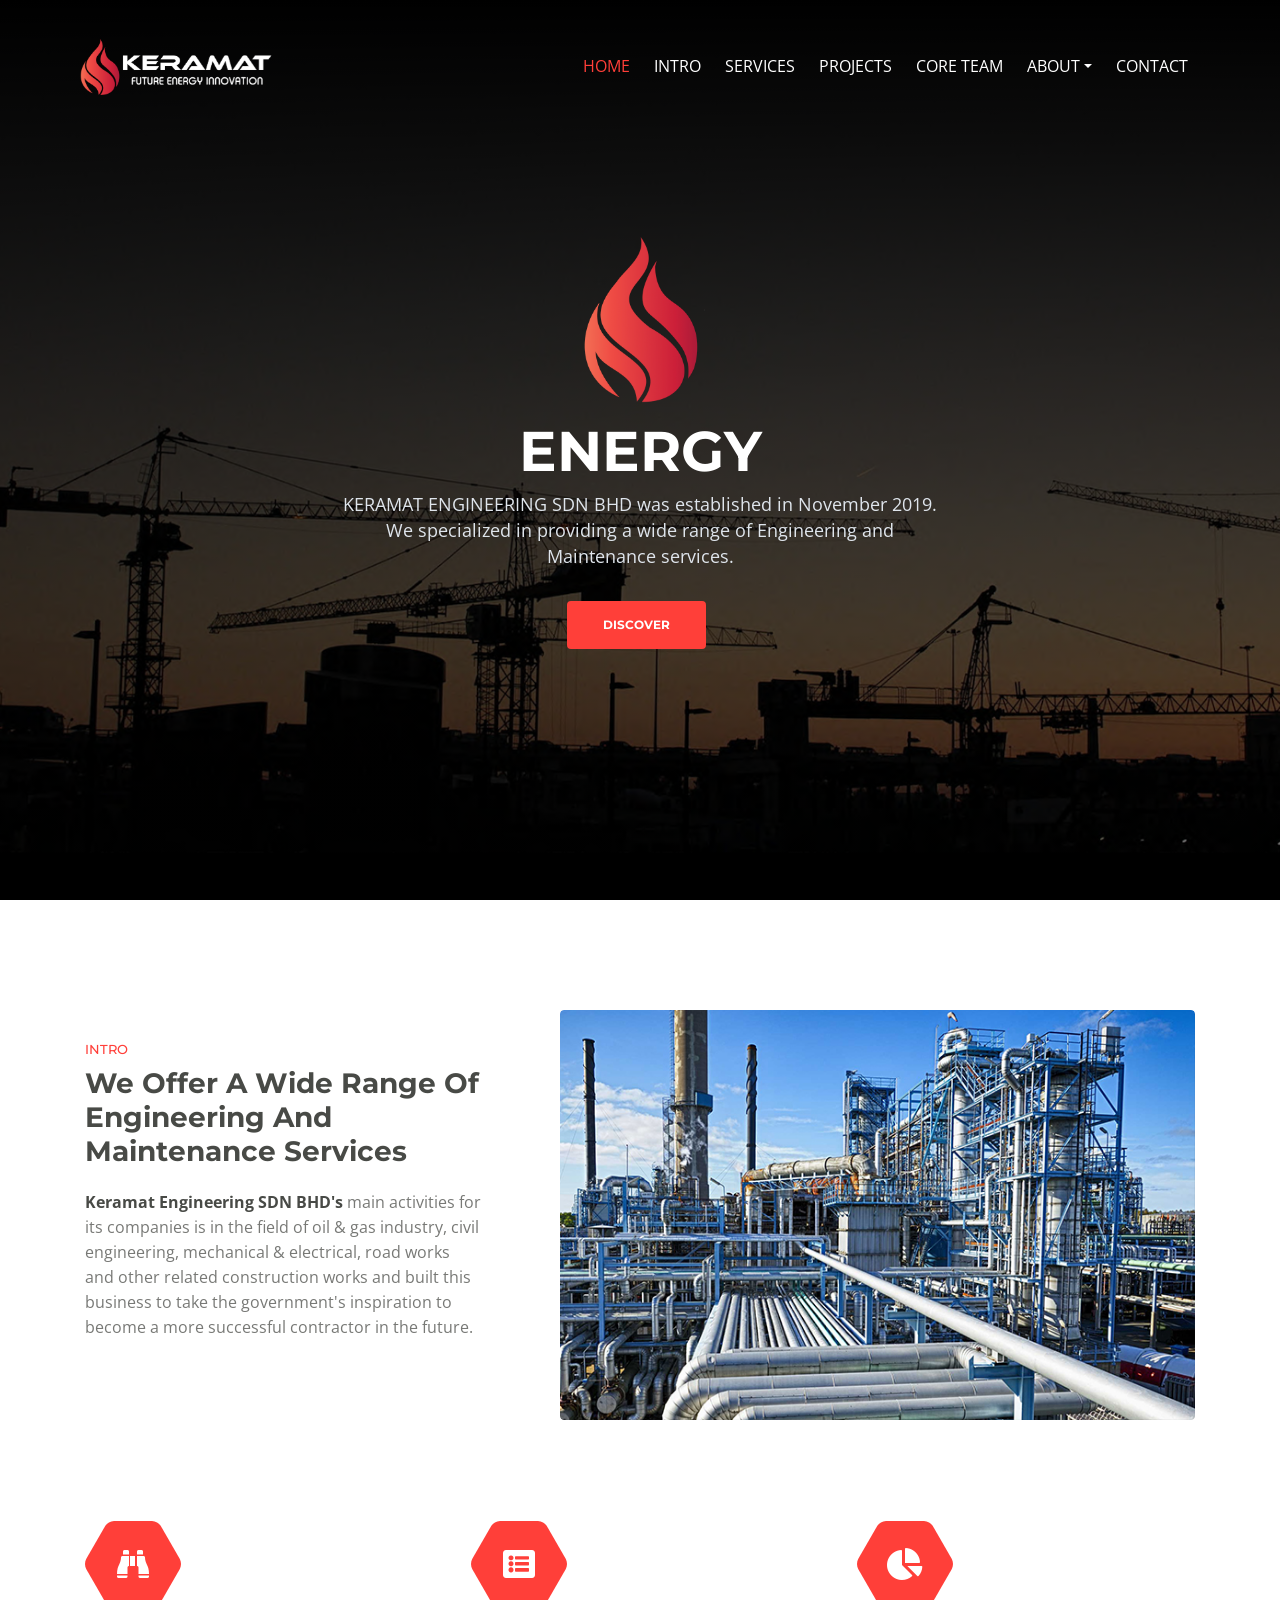
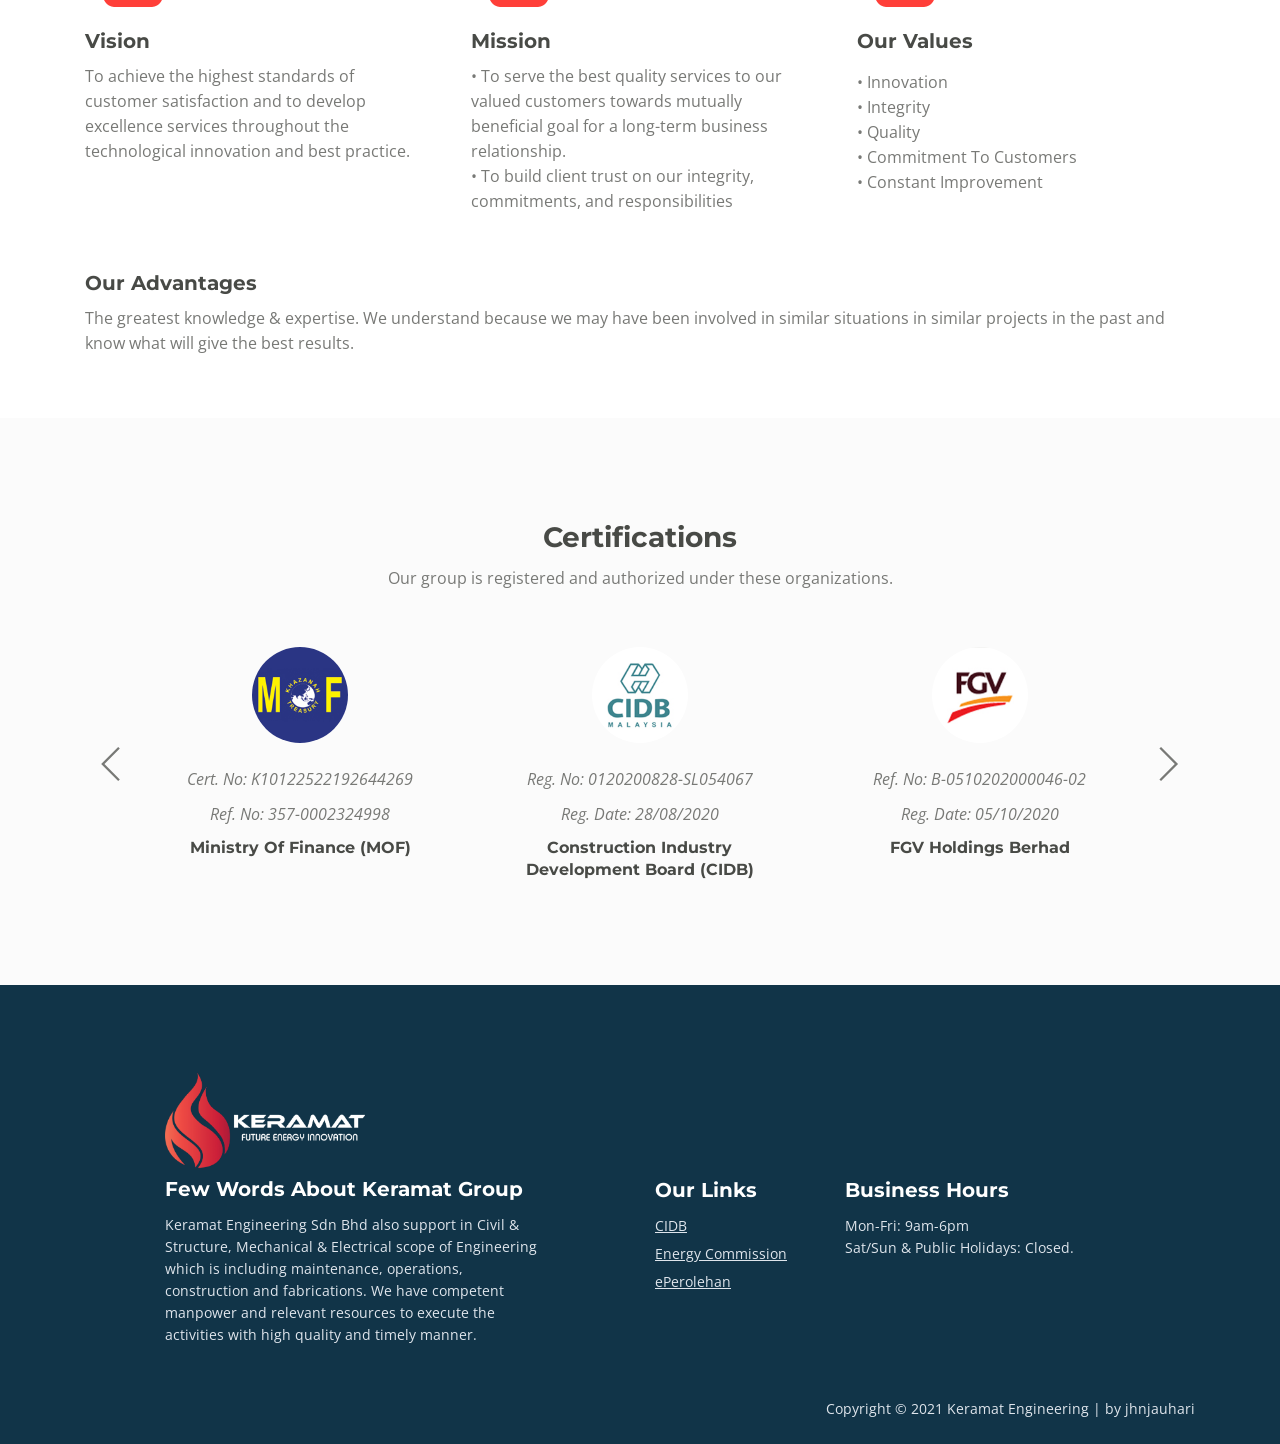
==== commit ac01e18e: "ammendments" ====
--- a/index.html
+++ b/index.html
@@ -168,8 +168,8 @@
                         </span>
                         <div class="card-body">
                             <h4 class="card-title">Mission</h4>
-                            <p>•    To serve the best quality services to our valued customers towards mutually beneficial goal for a long-term business relationship.</p>
-                            <p>•    To build client trust on our integrity, commitments, and responsibilities </p>
+                            <p>•    To serve the best quality services to our valued customers towards mutually beneficial goal for a long-term business relationship.
+                            <br>•    To build client trust on our integrity, commitments, and responsibilities </p>
                         </div>
                     </div>
                     <!-- end of card -->
@@ -182,11 +182,11 @@
                         </span>
                         <div class="card-body">
                             <h4 class="card-title">Our Values</p>
-                            <p>•    Innovation</h5>
-                            <p>•    Integrity</p>
-                            <p>•    Quality</p>
-                            <p>•    Commitment To Customers</p>
-                            <p>•    Constant Improvement</p>
+                            <p>•    Innovation
+                            <br>•    Integrity
+                            <br>•    Quality
+                            <br>•    Commitment To Customers
+                            <br>•    Constant Improvement</p>
                         </div>
                     </div>
                     <!-- end of card -->
@@ -301,48 +301,27 @@
 
                 <div class="col-md-2">
                     <div class="text-container">
-                        <h4>Links</h4>
+                        <h4>Our Links</h4>
                         <ul class="list-unstyled li-space-lg white">
                             <li>
-                                <a class="white" href="#your-link">startupguide.com</a>
+                                <a class="white" href="cims.cidb.gov.my">CIDB</a>
                             </li>
                             <li>
-                                <a class="white" href="terms-conditions.html">Terms & Conditions</a>
+                                <a class="white" href="https://www.st.gov.my">Energy Commission</a>
                             </li>
                             <li>
-                                <a class="white" href="privacy-policy.html">Privacy Policy</a>
+                                <a class="white" href="https://www.eperolehan.gov.my">ePerolehan</a>
                             </li>
                         </ul>
                     </div> <!-- end of text-container -->
                 </div> <!-- end of col -->
-                <div class="col-md-2">
+                <div class="col-md-4">
                     <div class="text-container">
-                        <h4>Tools</h4>
+                        <h4>Business Hours</h4>
                         <ul class="list-unstyled li-space-lg">
                             <li>
-                                <a class="white" href="#your-link">businessgrowth.com</a>
-                            </li>
-                            <li>
-                               <a class="white" href="#your-link">influencers.com</a>
-                            </li>
-                            <li class="media">
-                                <a class="white" href="#your-link">optimizer.net</a>
-                            </li>
-                        </ul>
-                    </div> <!-- end of text-container -->
-                </div> <!-- end of col -->
-                <div class="col-md-2">
-                    <div class="text-container">
-                        <h4>Partners</h4>
-                        <ul class="list-unstyled li-space-lg">
-                            <li>
-                                <a class="white" href="#your-link">unicorns.com</a>
-                            </li>
-                            <li>
-                                <a class="white" href="#your-link">staffmanager.com</a>
-                            </li>
-                            <li>
-                                <a class="white" href="#your-link">association.gov</a>
+                                <p class="white">Mon-Fri: 9am-6pm
+                                <br>Sat/Sun & Public Holidays: Closed.</p>
                             </li>
                         </ul>
                     </div> <!-- end of text-container -->
--- a/css/styles.css
+++ b/css/styles.css
@@ -1106,6 +1106,7 @@
 	border-bottom-left-radius: 0.375rem;
 	border-bottom-right-radius: 0.375rem;
 	background-color: #fff;
+	height: 500px;
 }
 
 .cards-2 h3 {
@@ -1822,7 +1823,6 @@
 	padding-top: 6.625rem;
 	padding-bottom: 5.625rem;
 	background-color: #fbfbfb;
-	height: 100%;
 }
 
 .form-2 .text-container {
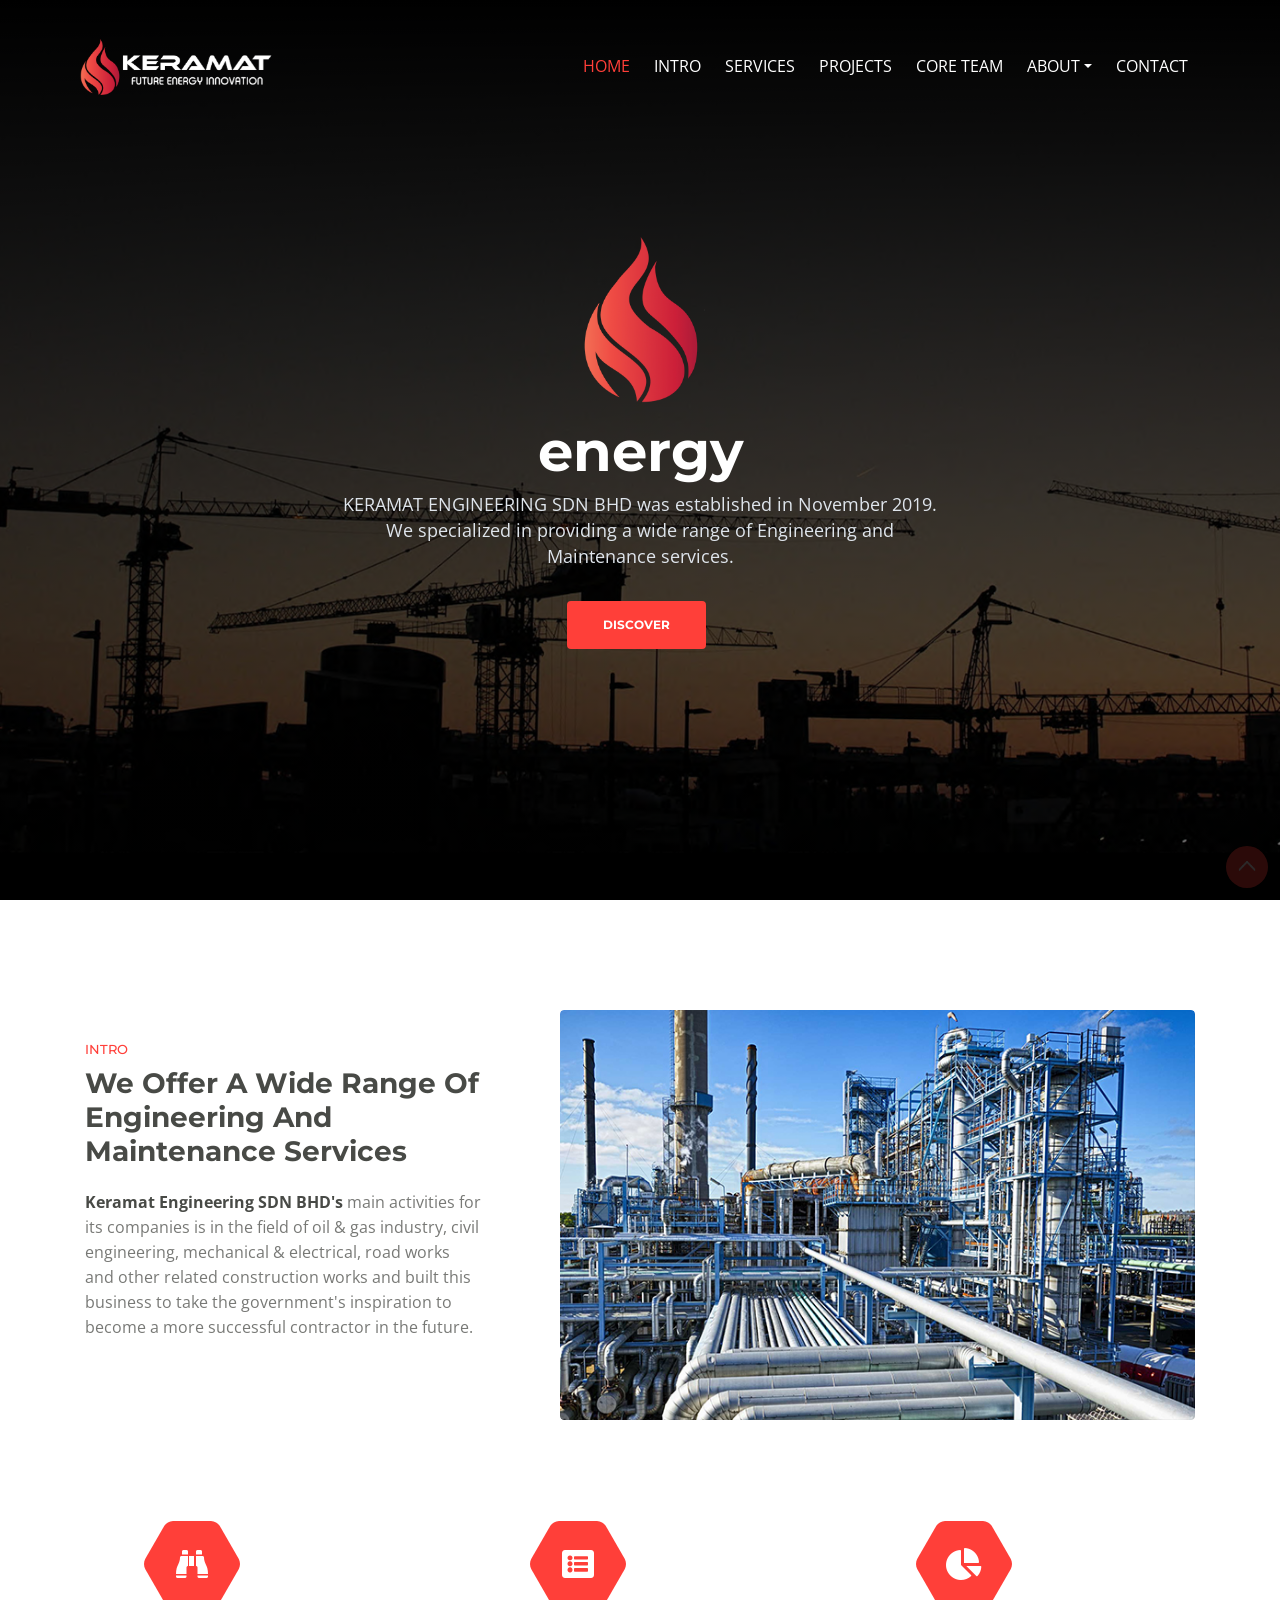
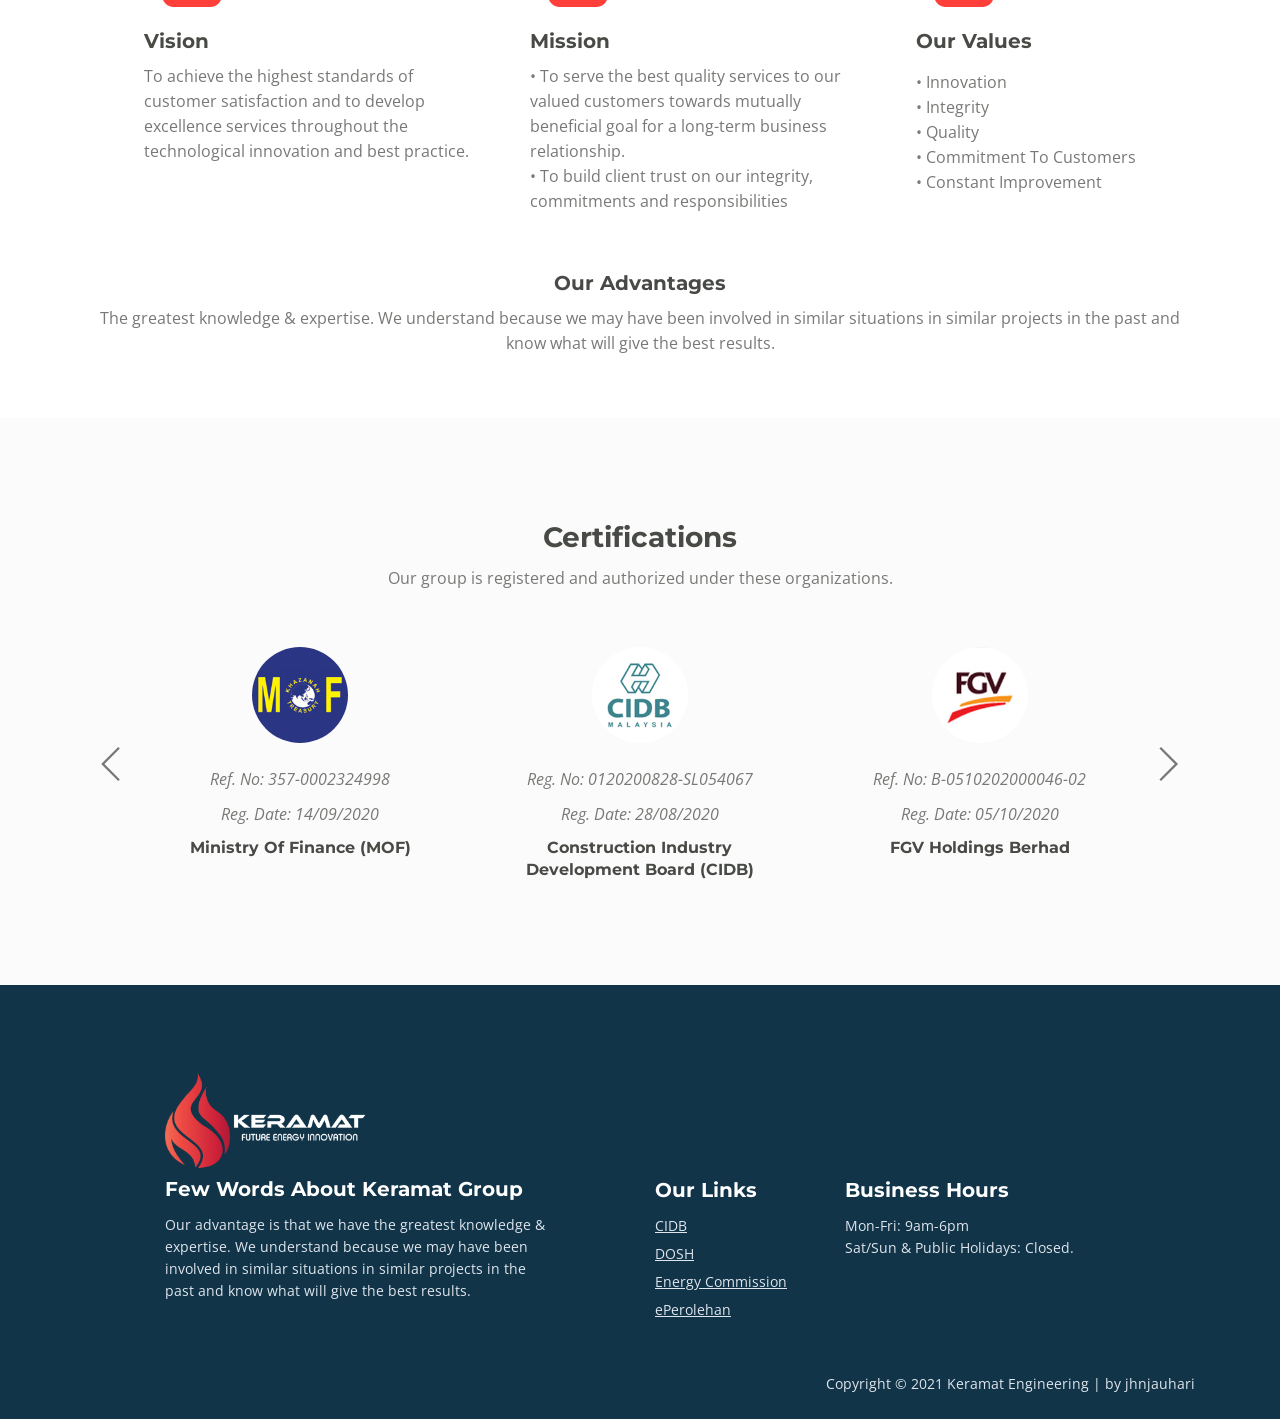
==== commit 7cb3d8a0: "16032021" ====
--- a/index.html
+++ b/index.html
@@ -107,7 +107,7 @@
                     <div class="col-lg-12">
                         <div class="text-container">
                             <img src="images/headerlogo.png" width="15%" class="headerlogo"/>
-                            <h1><span id="js-rotating">FUTURE, ENERGY, INNOVATION</span></h1>
+                            <h1><span id="js-rotating">future, energy, innovation</span></h1>
                             <p class="p-heading p-large">KERAMAT ENGINEERING SDN BHD was established in November 2019. We specialized in providing a wide range of Engineering and Maintenance services.</p>
                             <a class="btn-solid-lg page-scroll" href="#intro">DISCOVER</a>
                         </div>
@@ -142,7 +142,8 @@
 
 
     <!-- Description -->
-    <div class="cards-1">
+    <center>
+        <div class="cards-1">
         <div class="container">
             <div class="row">
                 <div class="col-lg-12">
@@ -169,7 +170,7 @@
                         <div class="card-body">
                             <h4 class="card-title">Mission</h4>
                             <p>•    To serve the best quality services to our valued customers towards mutually beneficial goal for a long-term business relationship.
-                            <br>•    To build client trust on our integrity, commitments, and responsibilities </p>
+                            <br>•    To build client trust on our integrity, commitments and responsibilities </p>
                         </div>
                     </div>
                     <!-- end of card -->
@@ -198,6 +199,7 @@
         </div> <!-- end of container -->
     </div> <!-- end of cards-1 -->
     <!-- end of description -->
+</center>
 
 
     <!-- Certificates -->
@@ -222,8 +224,8 @@
                                     <div class="card">
                                         <img class="card-image" src="images/testimonial-1.jpg" alt="alternative">
                                         <div class="card-body">
-                                            <div class="testimonial-text">Cert. No: K10122522192644269</div>
                                             <div class="testimonial-text">Ref. No: 357-0002324998</div>
+                                            <div class="testimonial-text">Reg. Date: 14/09/2020</div>
                                             <div class="testimonial-author">Ministry Of Finance (MOF)</div>
                                         </div>
                                     </div>
@@ -295,7 +297,7 @@
                     <div class="text-container about">
                         <img src="images/logo.png" width="200px" />
                         <h4>Few Words About Keramat Group</h4>
-                        <p class="white">Keramat Engineering Sdn Bhd also support in Civil & Structure, Mechanical & Electrical scope of Engineering which is including maintenance, operations, construction and fabrications. We have competent manpower and relevant resources to execute the activities with high quality and timely manner.</p>
+                        <p class="white">Our advantage is that we have the greatest knowledge & expertise. We understand because we may have been involved in similar situations in similar projects in the past and know what will give the best results.</p>
                     </div> <!-- end of text-container -->
                 </div> <!-- end of col -->
 
@@ -304,7 +306,10 @@
                         <h4>Our Links</h4>
                         <ul class="list-unstyled li-space-lg white">
                             <li>
-                                <a class="white" href="cims.cidb.gov.my">CIDB</a>
+                                <a class="white" href="https://www.cidb.gov.my">CIDB</a>
+                            </li>
+                            <li>
+                                <a class="white" href="https://www.dosh.gov.my/index.php">DOSH</a>
                             </li>
                             <li>
                                 <a class="white" href="https://www.st.gov.my">Energy Commission</a>
--- a/css/styles.css
+++ b/css/styles.css
@@ -89,6 +89,8 @@
 	padding-bottom: 1rem;
         border-radius: 50%;
         animation: animate 3s linear infinite;
+        	animation-delay: 6s;
+
     }
 @keyframes animate {
     0%{
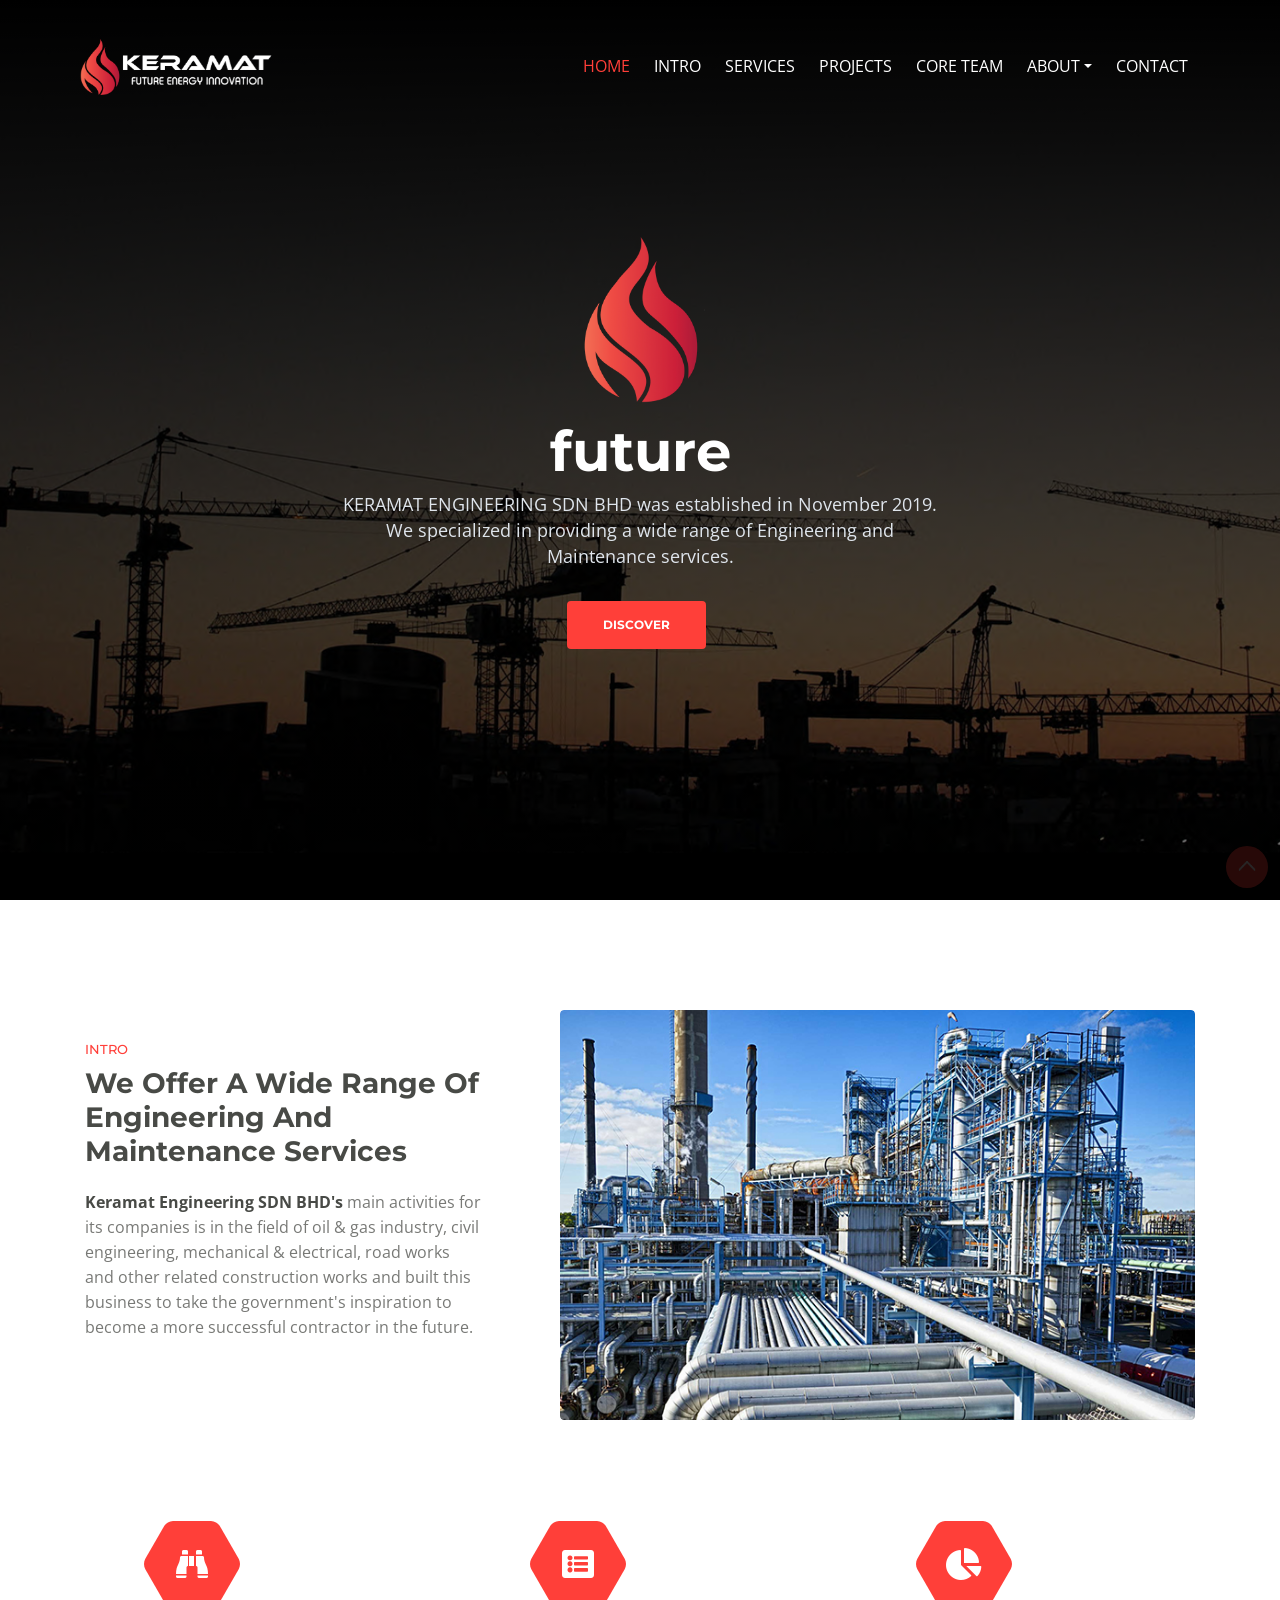
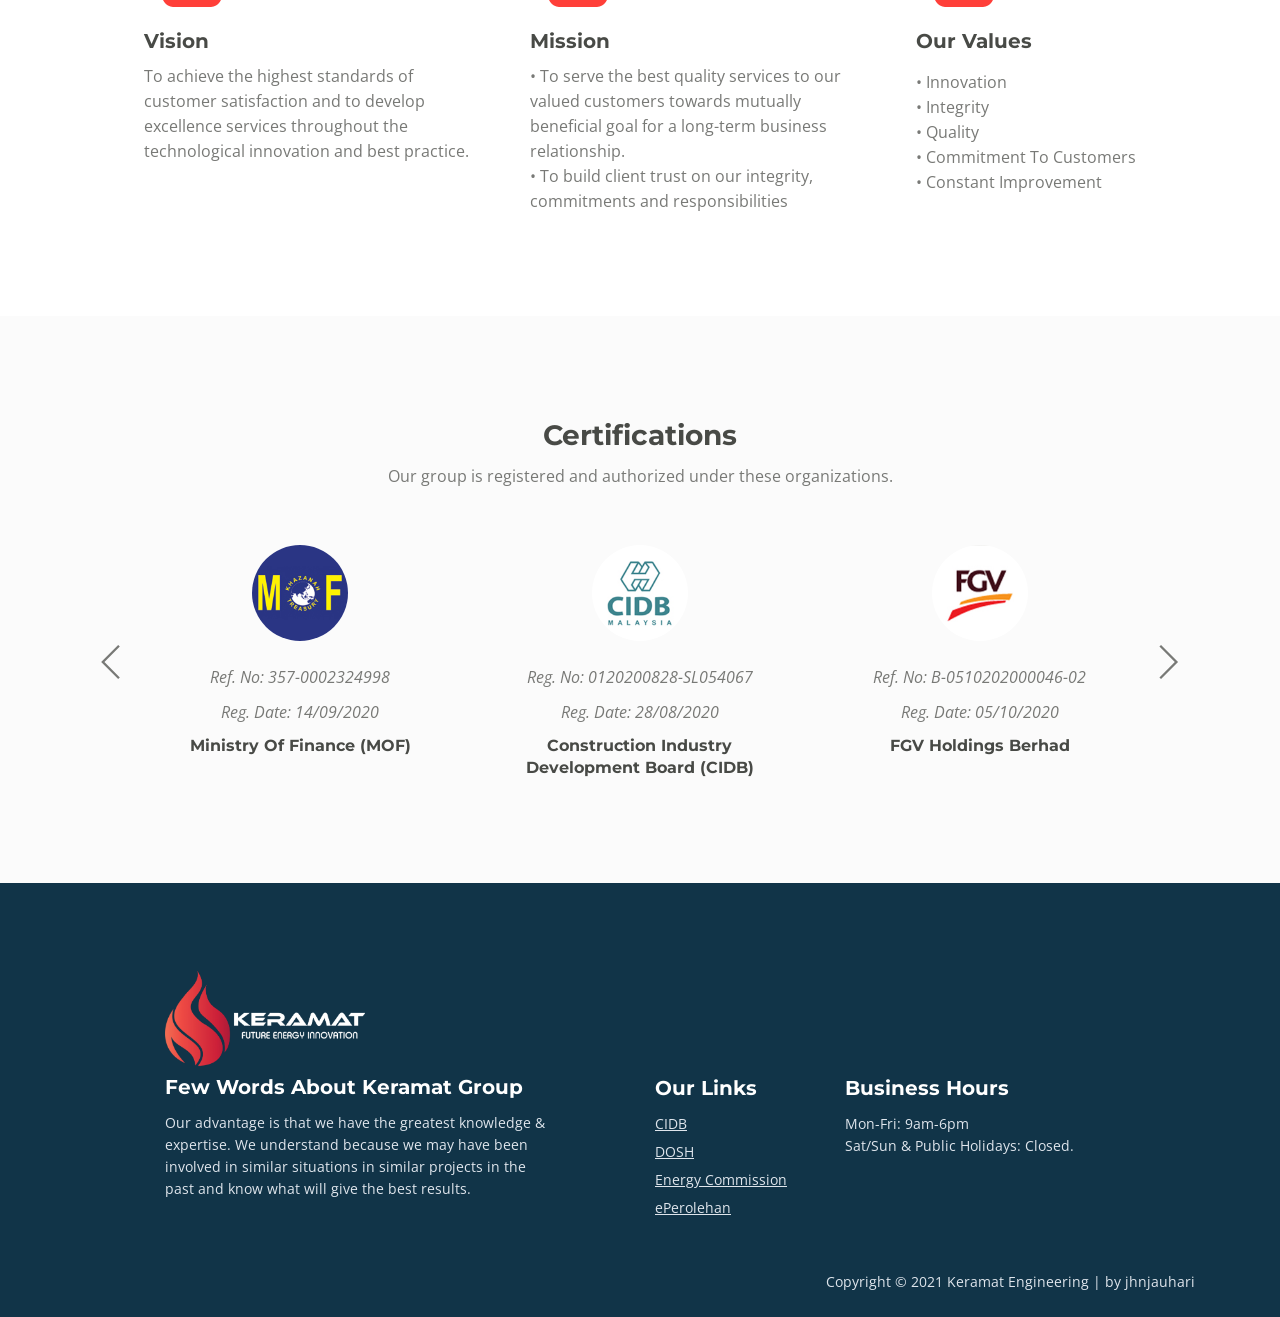
==== commit 6b6926f5: "Update index.html" ====
--- a/index.html
+++ b/index.html
@@ -192,8 +192,7 @@
                     </div>
                     <!-- end of card -->
 
-                    <h4 class="card-title">Our Advantages</h4>
-                    <p>The greatest knowledge & expertise. We understand because we may have been involved in similar situations in similar projects in the past and know what will give the best results.</p>
+                    
                 </div> <!-- end of col -->
             </div> <!-- end of row -->
         </div> <!-- end of container -->
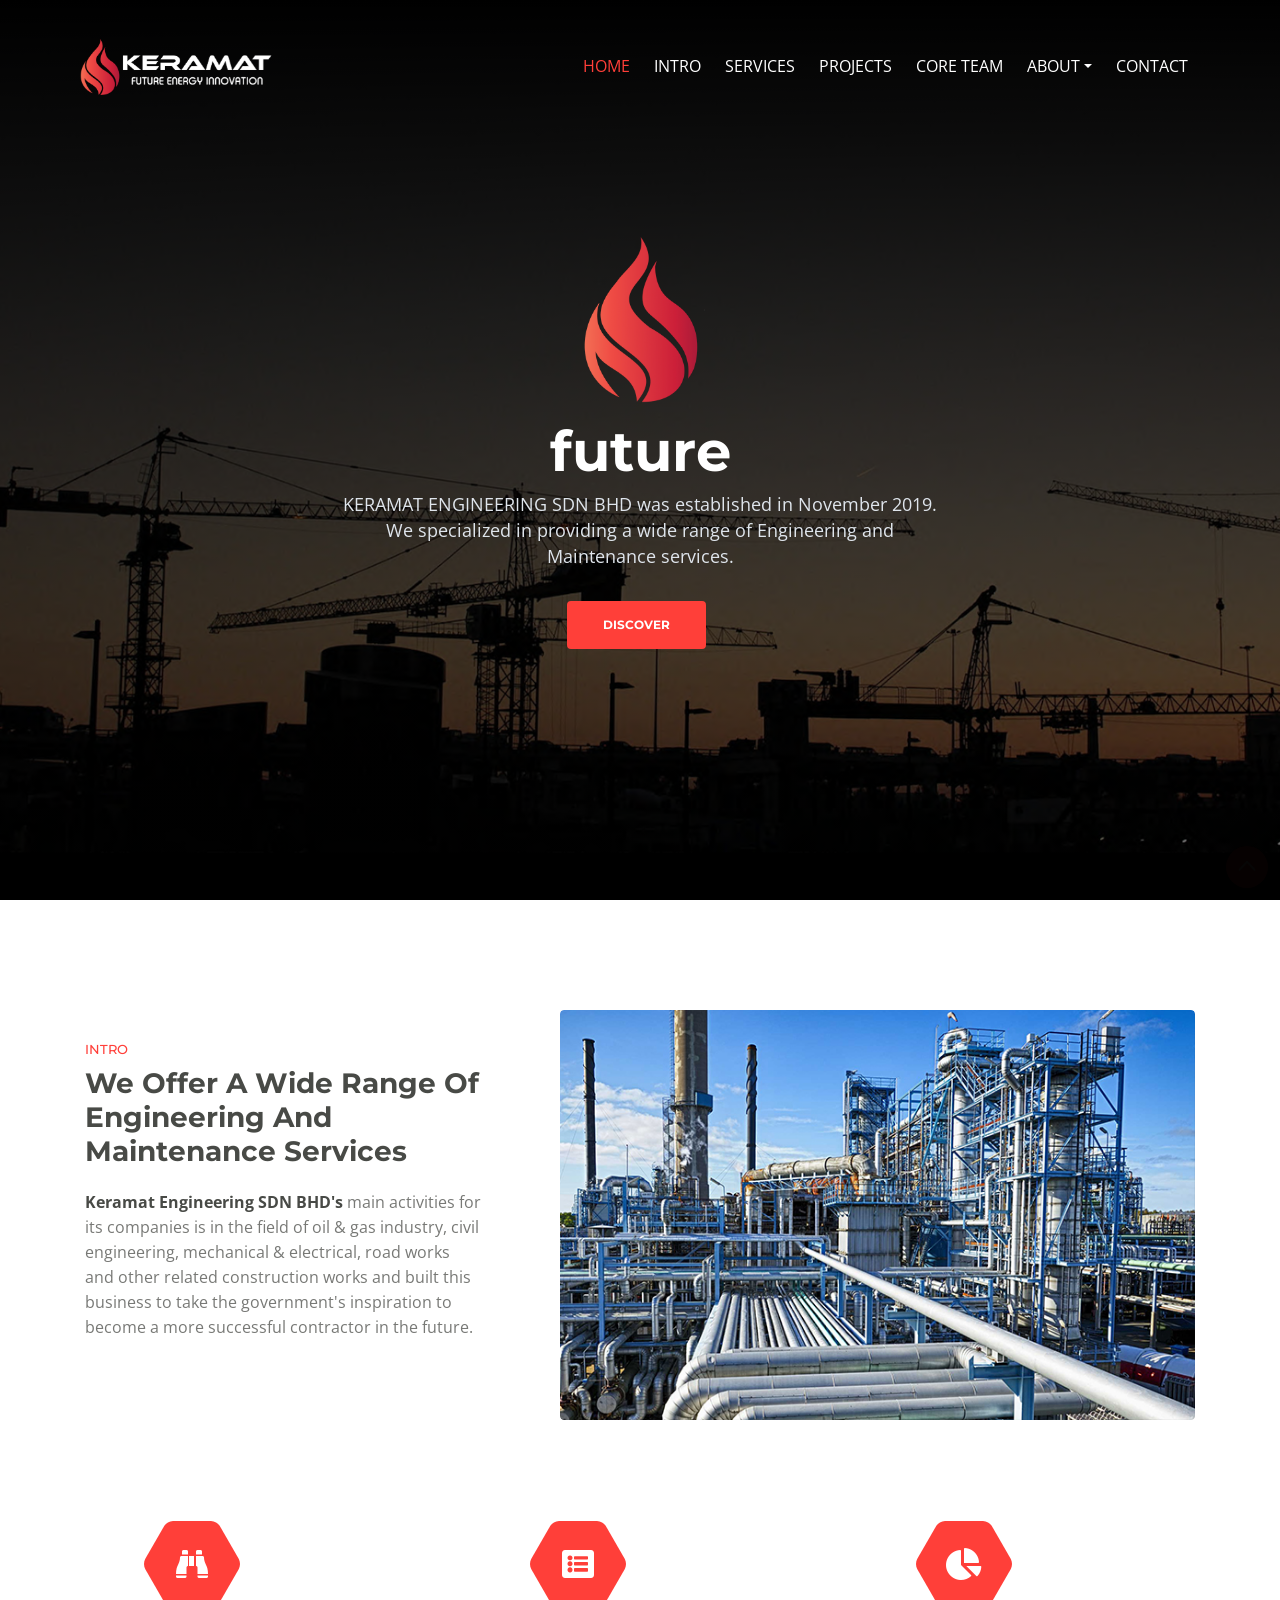
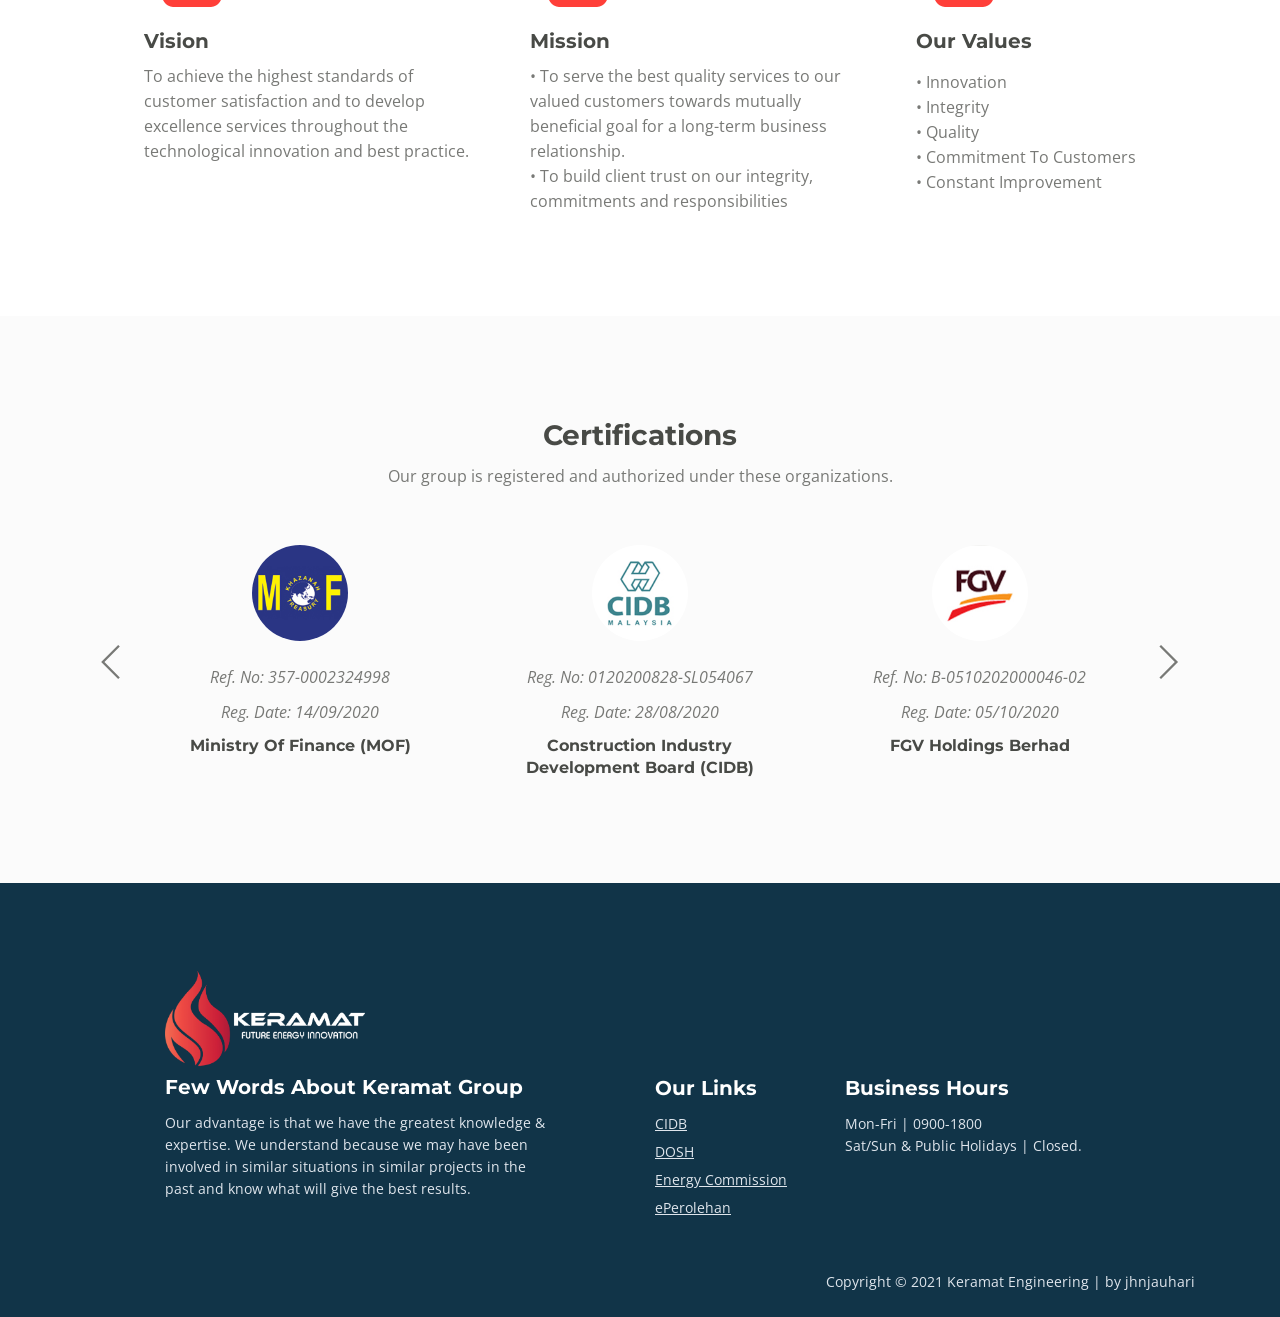
==== commit b30bb2c4: "changed office hours" ====
--- a/index.html
+++ b/index.html
@@ -324,8 +324,8 @@
                         <h4>Business Hours</h4>
                         <ul class="list-unstyled li-space-lg">
                             <li>
-                                <p class="white">Mon-Fri: 9am-6pm
-                                <br>Sat/Sun & Public Holidays: Closed.</p>
+                                <p class="white">Mon-Fri | 0900-1800
+                                <br>Sat/Sun & Public Holidays | Closed.</p>
                             </li>
                         </ul>
                     </div> <!-- end of text-container -->
--- a/css/styles.css
+++ b/css/styles.css
@@ -364,7 +364,7 @@
 .form-control-textarea {
 	display: block; /* used to eliminate a bottom gap difference between Chrome and IE/FF */
 	width: 100%;
-	height: 8rem; /* used instead of html rows to normalize height between Chrome and IE/FF */
+	height: 21rem; /* used instead of html rows to normalize height between Chrome and IE/FF */
 	padding-top: 1.25rem;
 	padding-left: 1.3125rem;
 	border: 1px solid #dadada;
@@ -448,10 +448,11 @@
 /* end of form success and error message formatting */
 
 .map-responsive{
-    overflow:hidden;
+    overflow: hidden;
+    padding-top: 5rem;
     padding-bottom:56.25%;
     position:relative;
-    height:0;
+    height:10;
 }
 .map-responsive iframe{
     left:0;
@@ -2259,6 +2260,7 @@
 
 	.form-2 .list-unstyled .address {
 		display: block;
+		position: bottom;
 	}
 	/* end of contact */
 
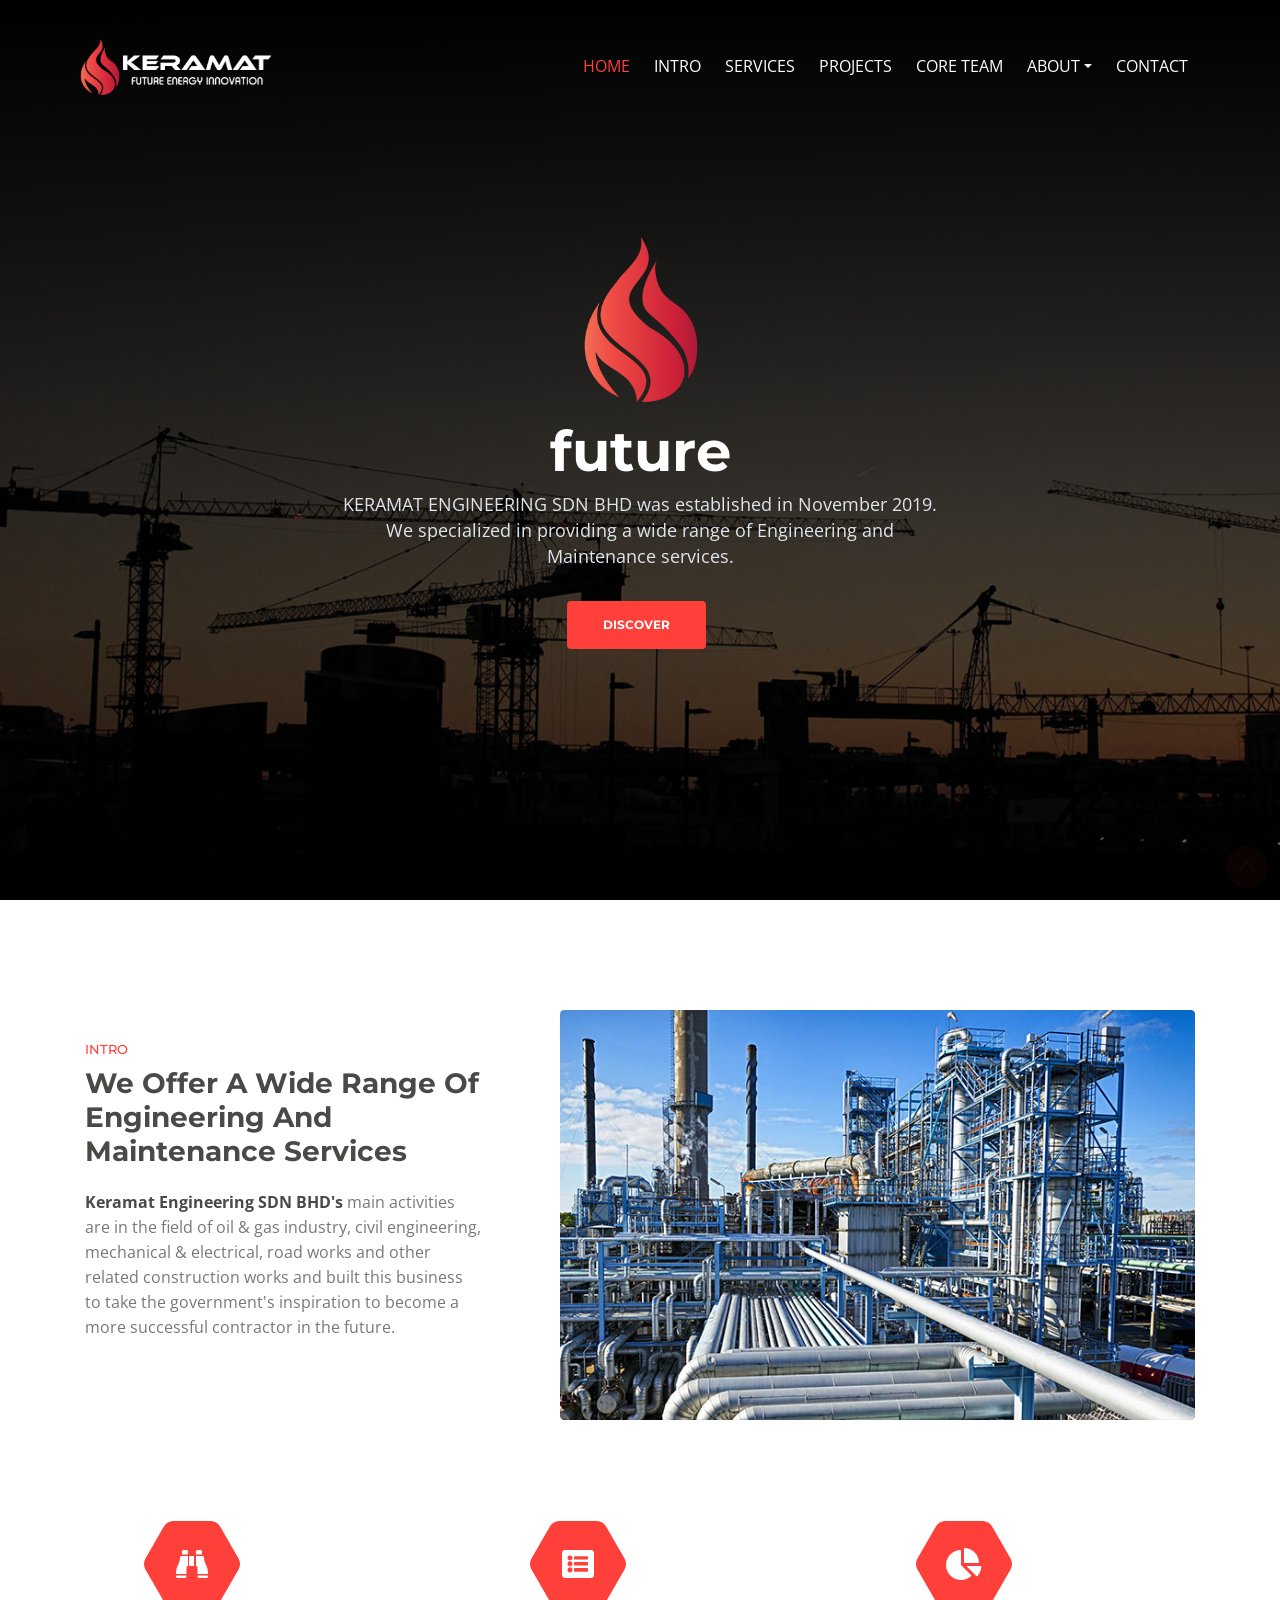
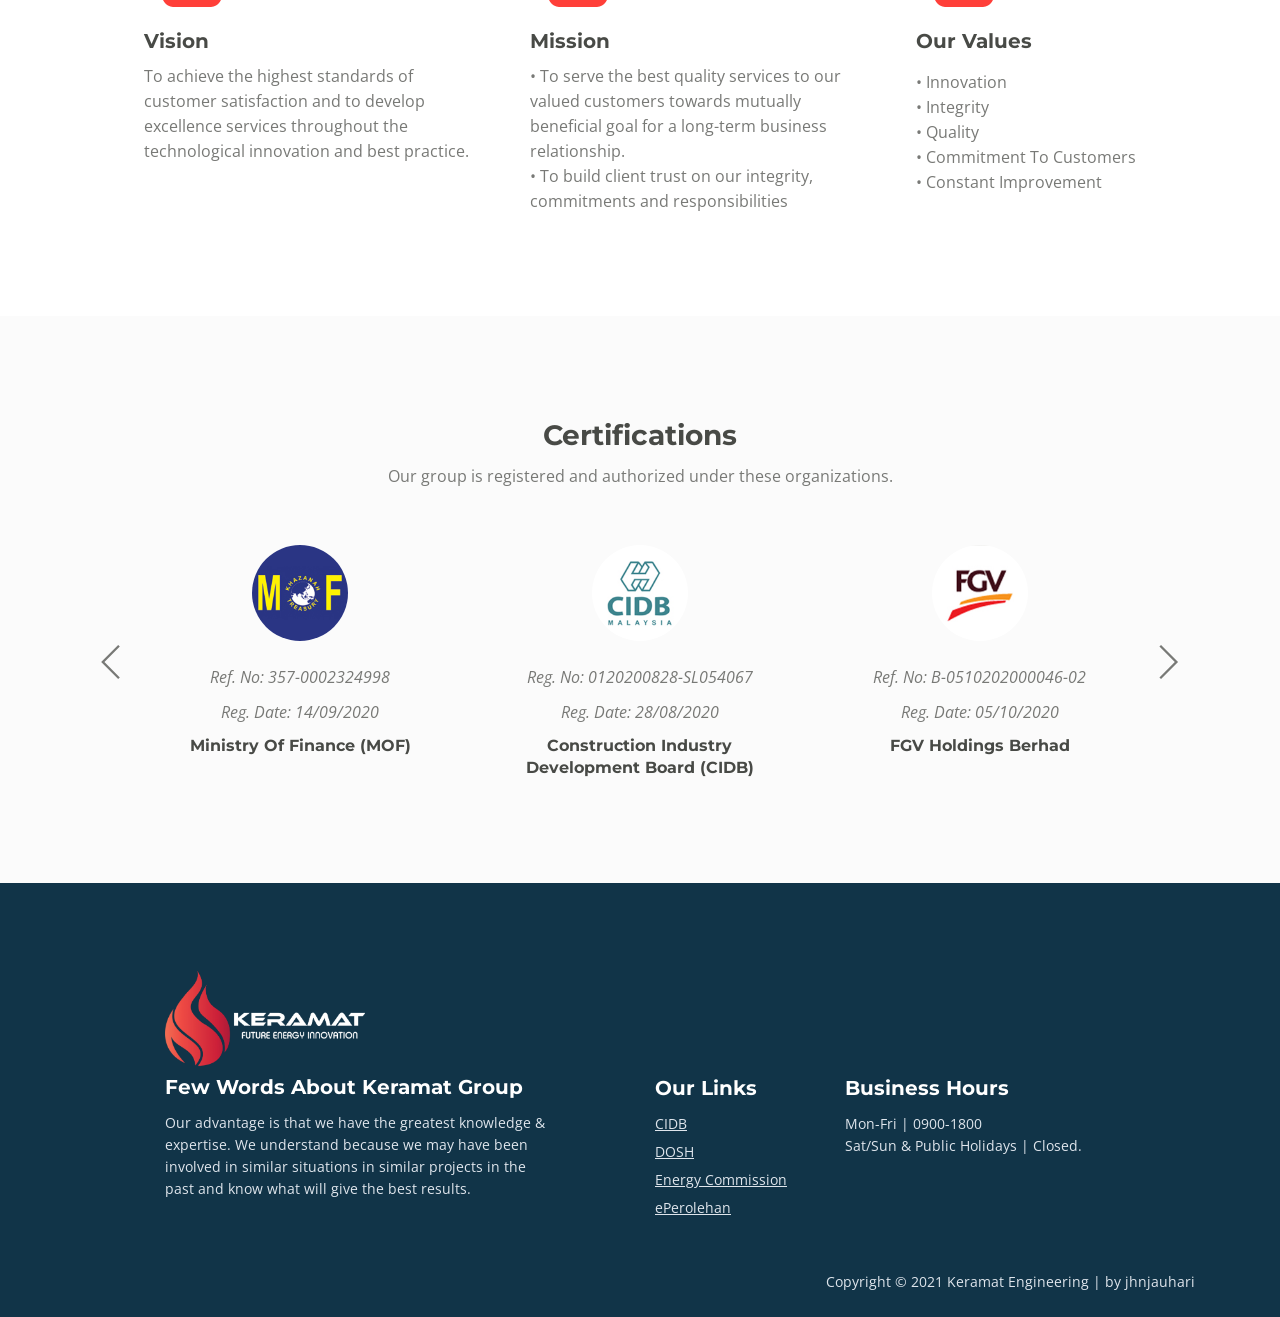
==== commit fc94714c: "edited typo" ====
--- a/index.html
+++ b/index.html
@@ -127,7 +127,7 @@
                     <div class="text-container">
                         <div class="section-title">INTRO</div>
                         <h2>We Offer A Wide Range Of Engineering And Maintenance Services</h2>
-                        <p><strong>Keramat Engineering SDN BHD's</strong> main activities for its companies is in the field of oil & gas industry, civil engineering, mechanical & electrical, road works and other related construction works and built this business to take the government's inspiration to become a more successful contractor in the future.</p>
+                        <p><strong>Keramat Engineering SDN BHD's</strong> main activities are in the field of oil & gas industry, civil engineering, mechanical & electrical, road works and other related construction works and built this business to take the government's inspiration to become a more successful contractor in the future.</p>
                     </div> <!-- end of text-container -->
                 </div> <!-- end of col -->
                 <div class="col-lg-7">
--- a/css/styles.css
+++ b/css/styles.css
@@ -1157,7 +1157,6 @@
 /*     08. Details 1     */
 /*************************/
 .accordion .area-1 {
-	height: 27rem;
 	background: url('../images/details-1-background.jpg') center center no-repeat;
 	background-size: cover;
 }
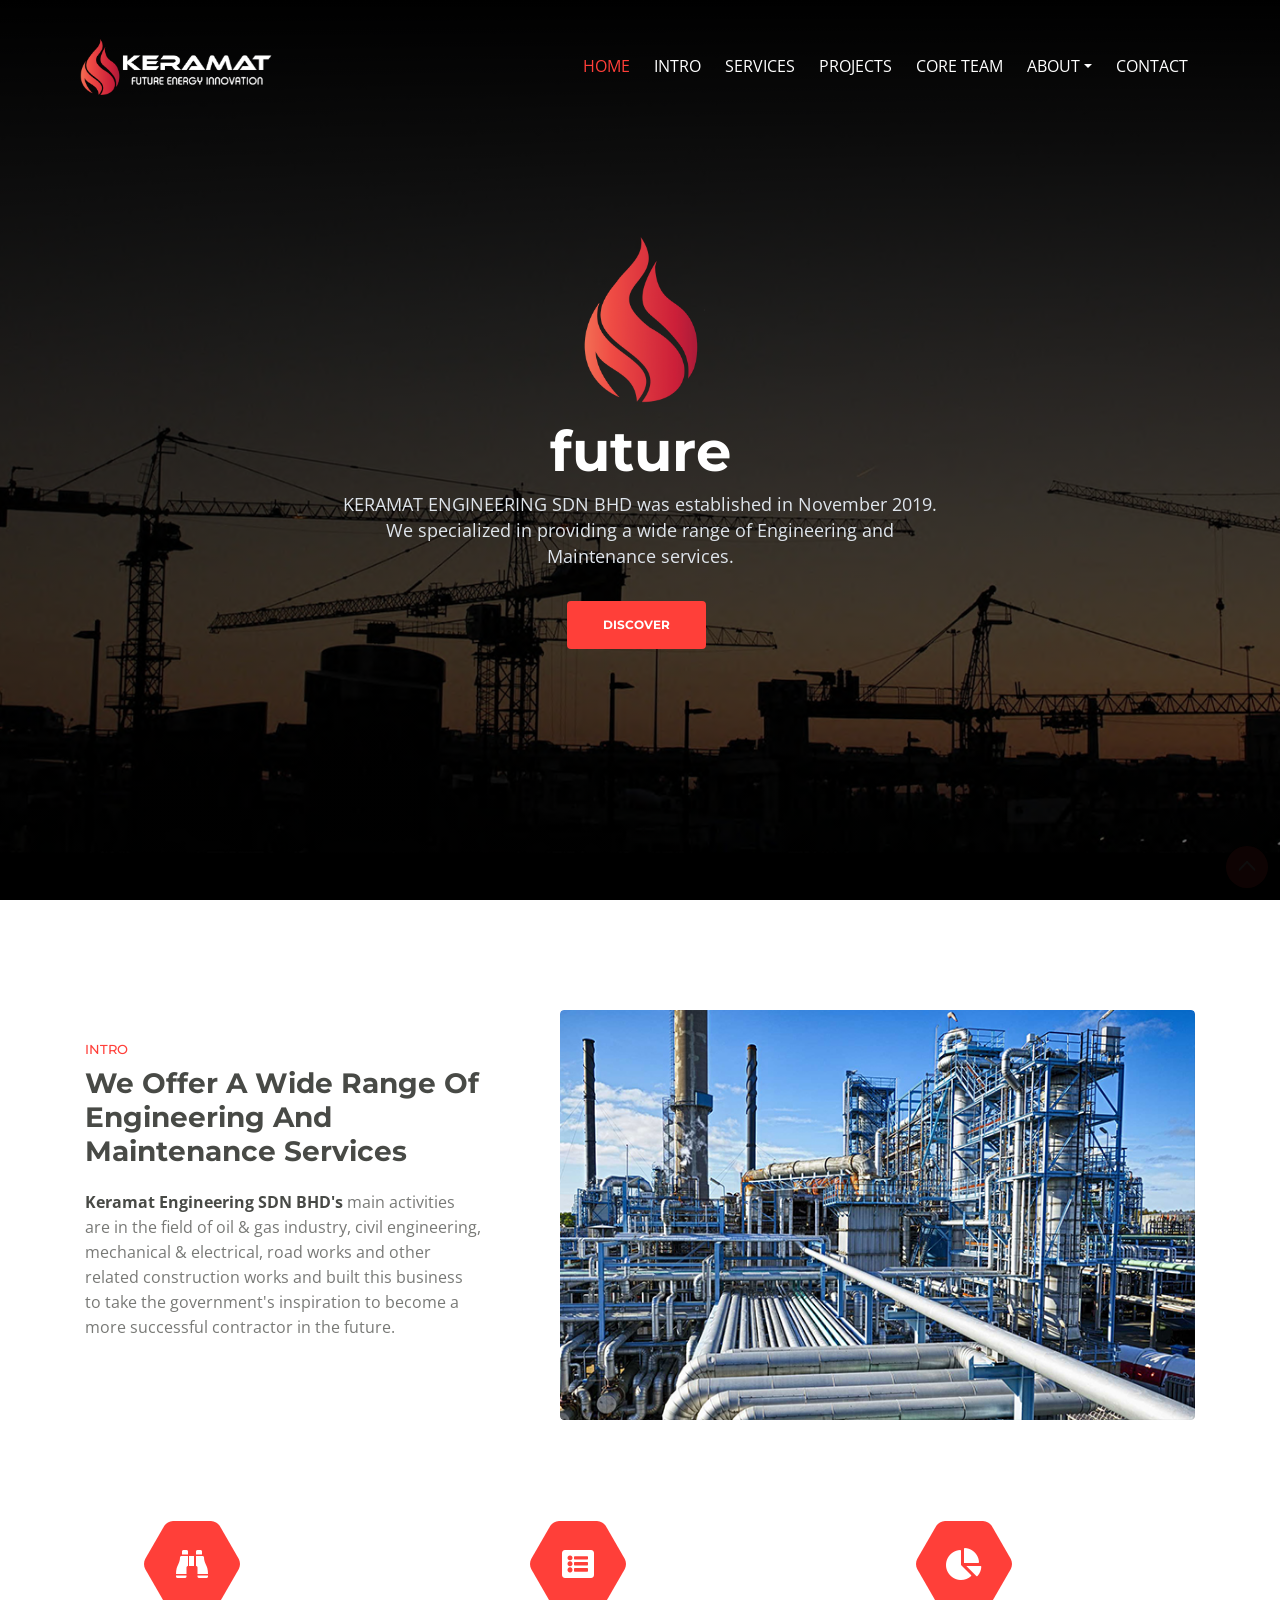
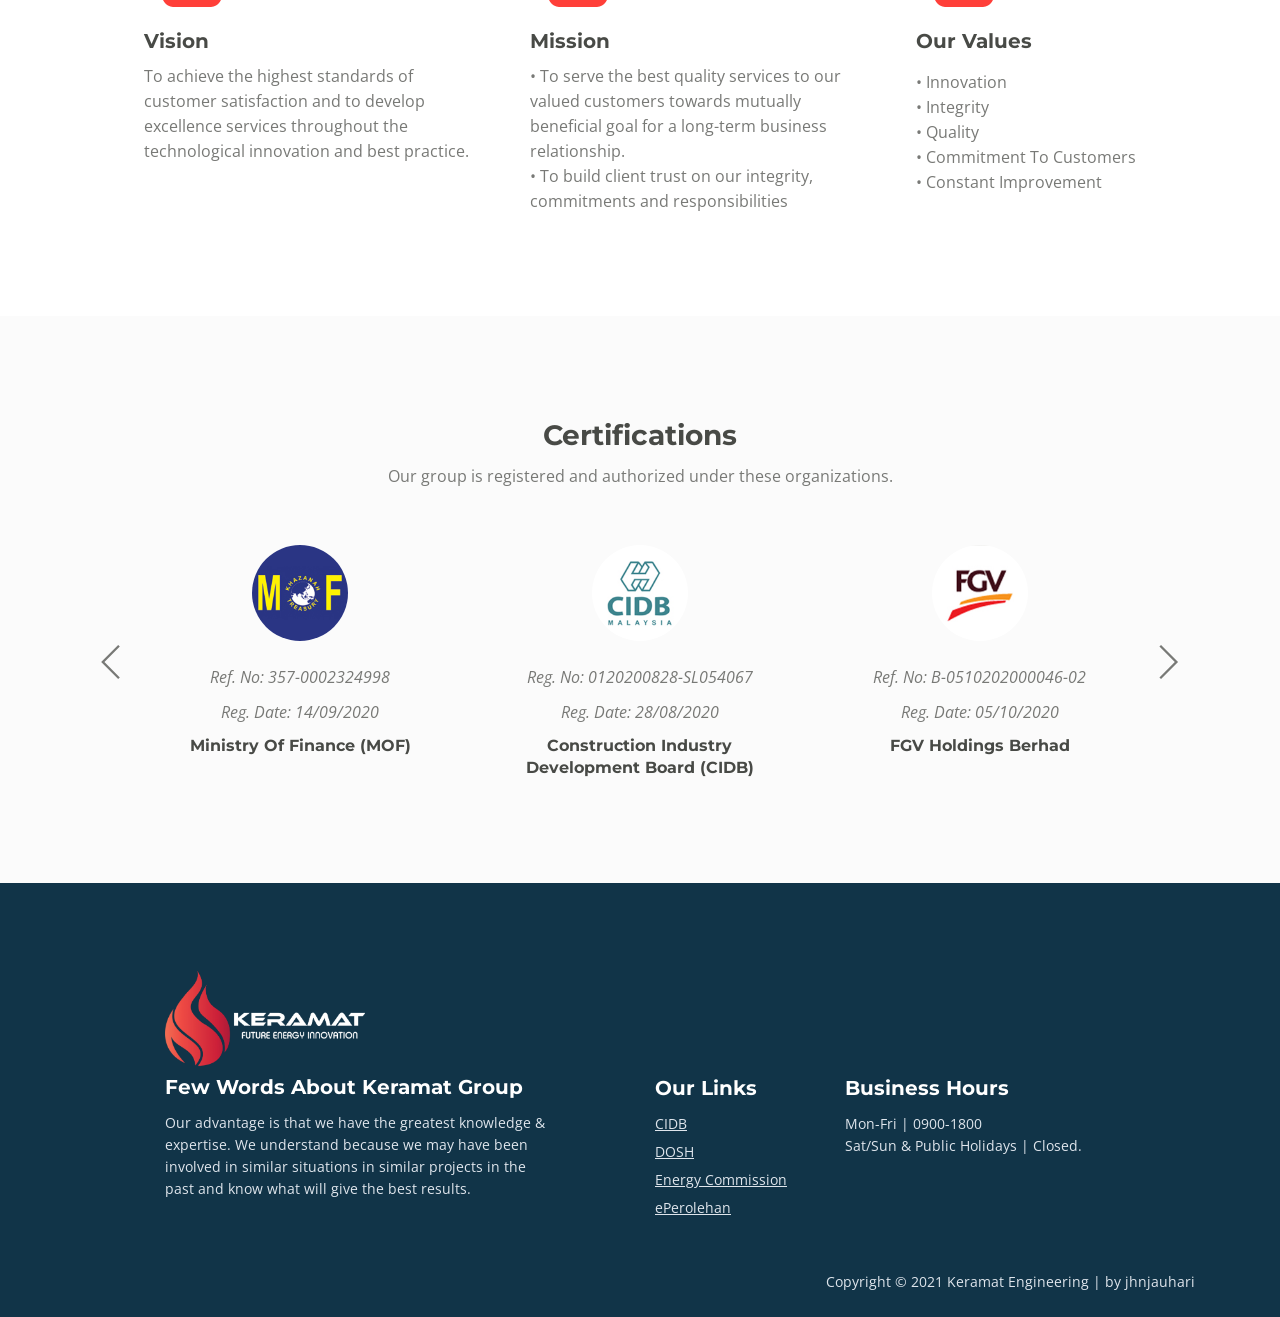
==== commit 3a3c3371: "updated seo tags" ====
--- a/index.html
+++ b/index.html
@@ -5,17 +5,23 @@
     <meta name="viewport" content="width=device-width, initial-scale=1, shrink-to-fit=no">
     
     <!-- SEO Meta Tags -->
-    <meta name="description" content="KERAMAT ENGINEERING SDN BHD was established in November 2019. We specialized in providing a wide range of Engineering and Maintenance services.">
-    <meta name="author" content="KERAMAT ENGINEERING">
-
-    <!-- OG Meta Tags to improve the way the post looks when you share the page on LinkedIn, Facebook, Google+ -->
-    <meta property="og:site_name" content="Keramat Engineering" /> <!-- website name -->
-    <meta property="og:site" content="" /> <!-- website link -->
-    <meta property="og:title" content="Keramat Engineering"/> <!-- title shown in the actual shared post -->
-    <meta property="og:description" content="" /> <!-- description shown in the actual shared post -->
-    <meta property="og:image" content="" /> <!-- image link, make sure it's jpg -->
-    <meta property="og:url" content="" /> <!-- where do you want your post to link to -->
-    <meta property="og:type" content="article" />
+<!-- Primary Meta Tags -->
+<meta name="title" content="Future Energy Innovation">
+<meta name="description" content="KERAMAT ENGINEERING SDN BHD was established in November 2019. We specialized in providing a wide range of Engineering and Maintenance services.">
+
+<!-- Open Graph / Facebook -->
+<meta property="og:type" content="website">
+<meta property="og:url" content="http://keramatgroup.com/">
+<meta property="og:title" content="Future Energy Innovation">
+<meta property="og:description" content="KERAMAT ENGINEERING SDN BHD was established in November 2019. We specialized in providing a wide range of Engineering and Maintenance services.">
+<meta property="og:image" content="">
+
+<!-- Twitter -->
+<meta property="twitter:card" content="summary_large_image">
+<meta property="twitter:url" content="http://keramatgroup.com/">
+<meta property="twitter:title" content="Future Energy Innovation">
+<meta property="twitter:description" content="KERAMAT ENGINEERING SDN BHD was established in November 2019. We specialized in providing a wide range of Engineering and Maintenance services.">
+<meta property="twitter:image" content="">
 
     <!-- Website Title -->
     <title>Keramat Engineering</title>
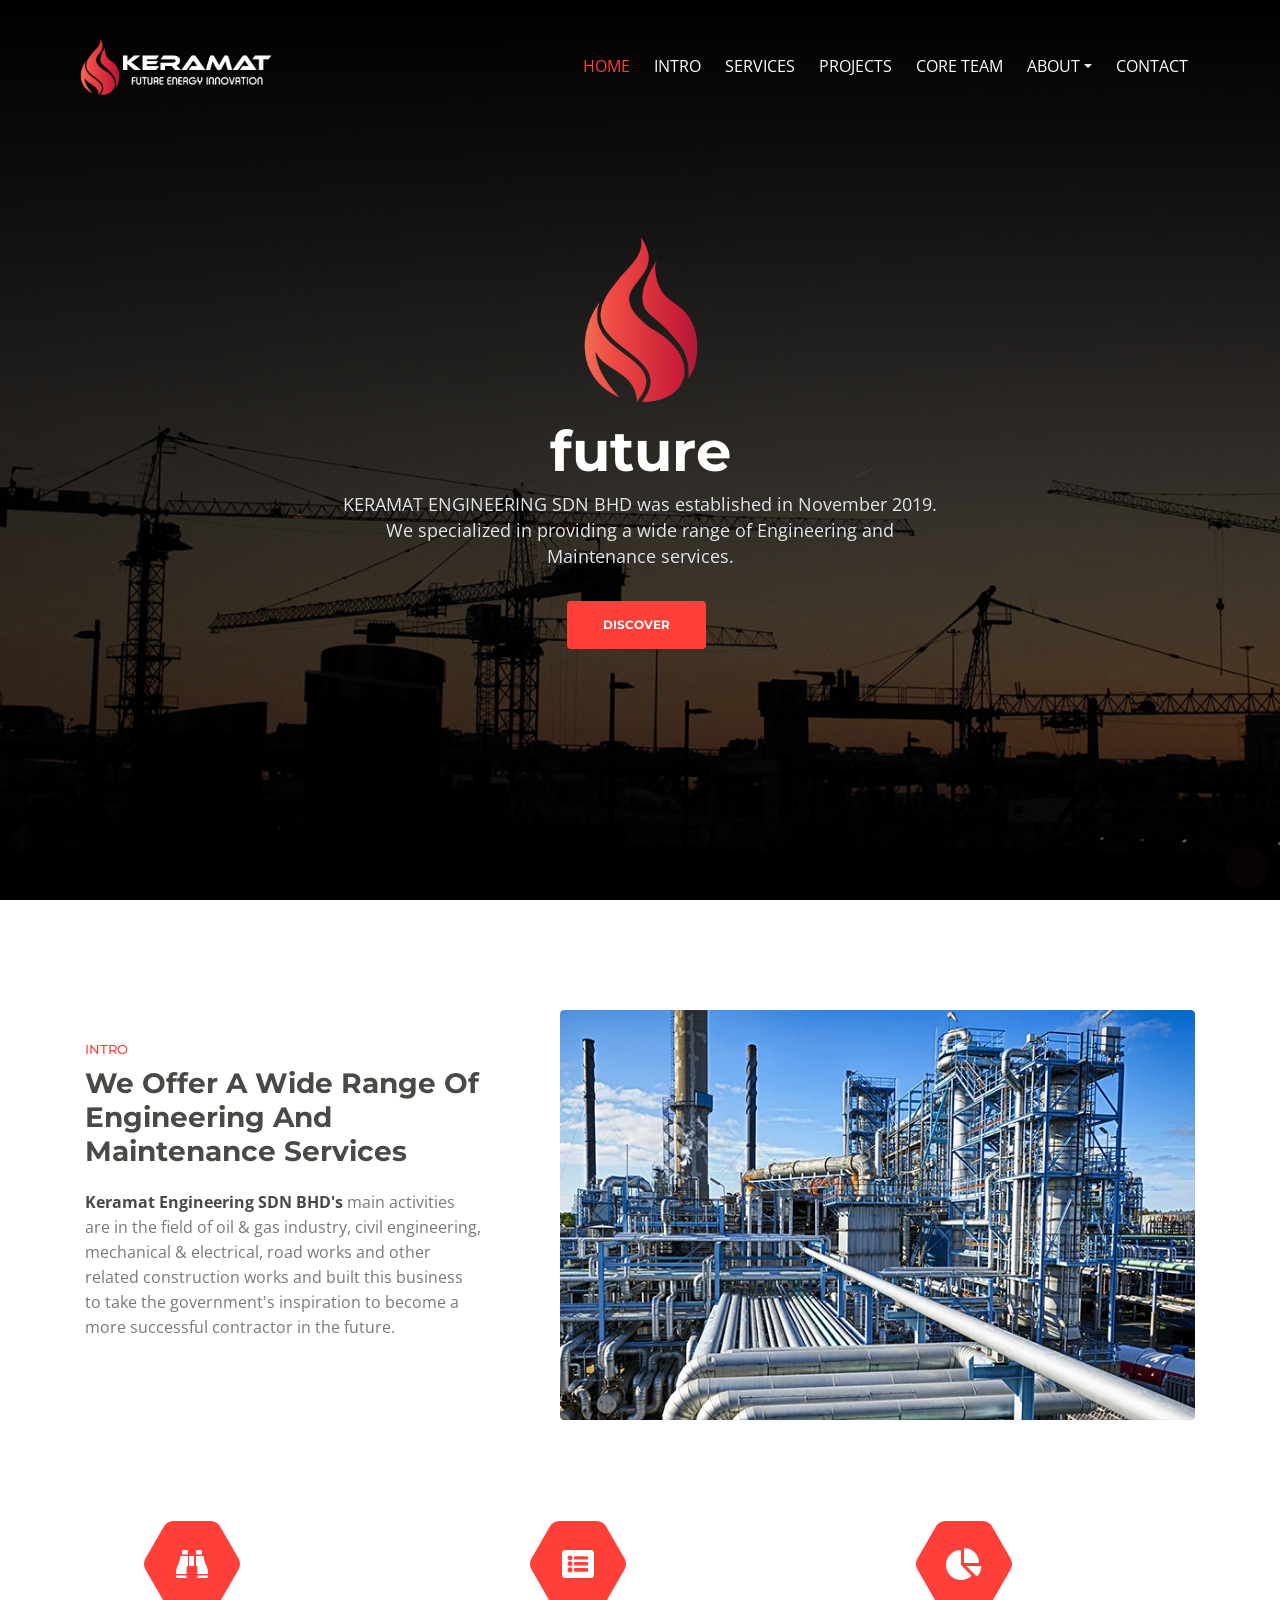
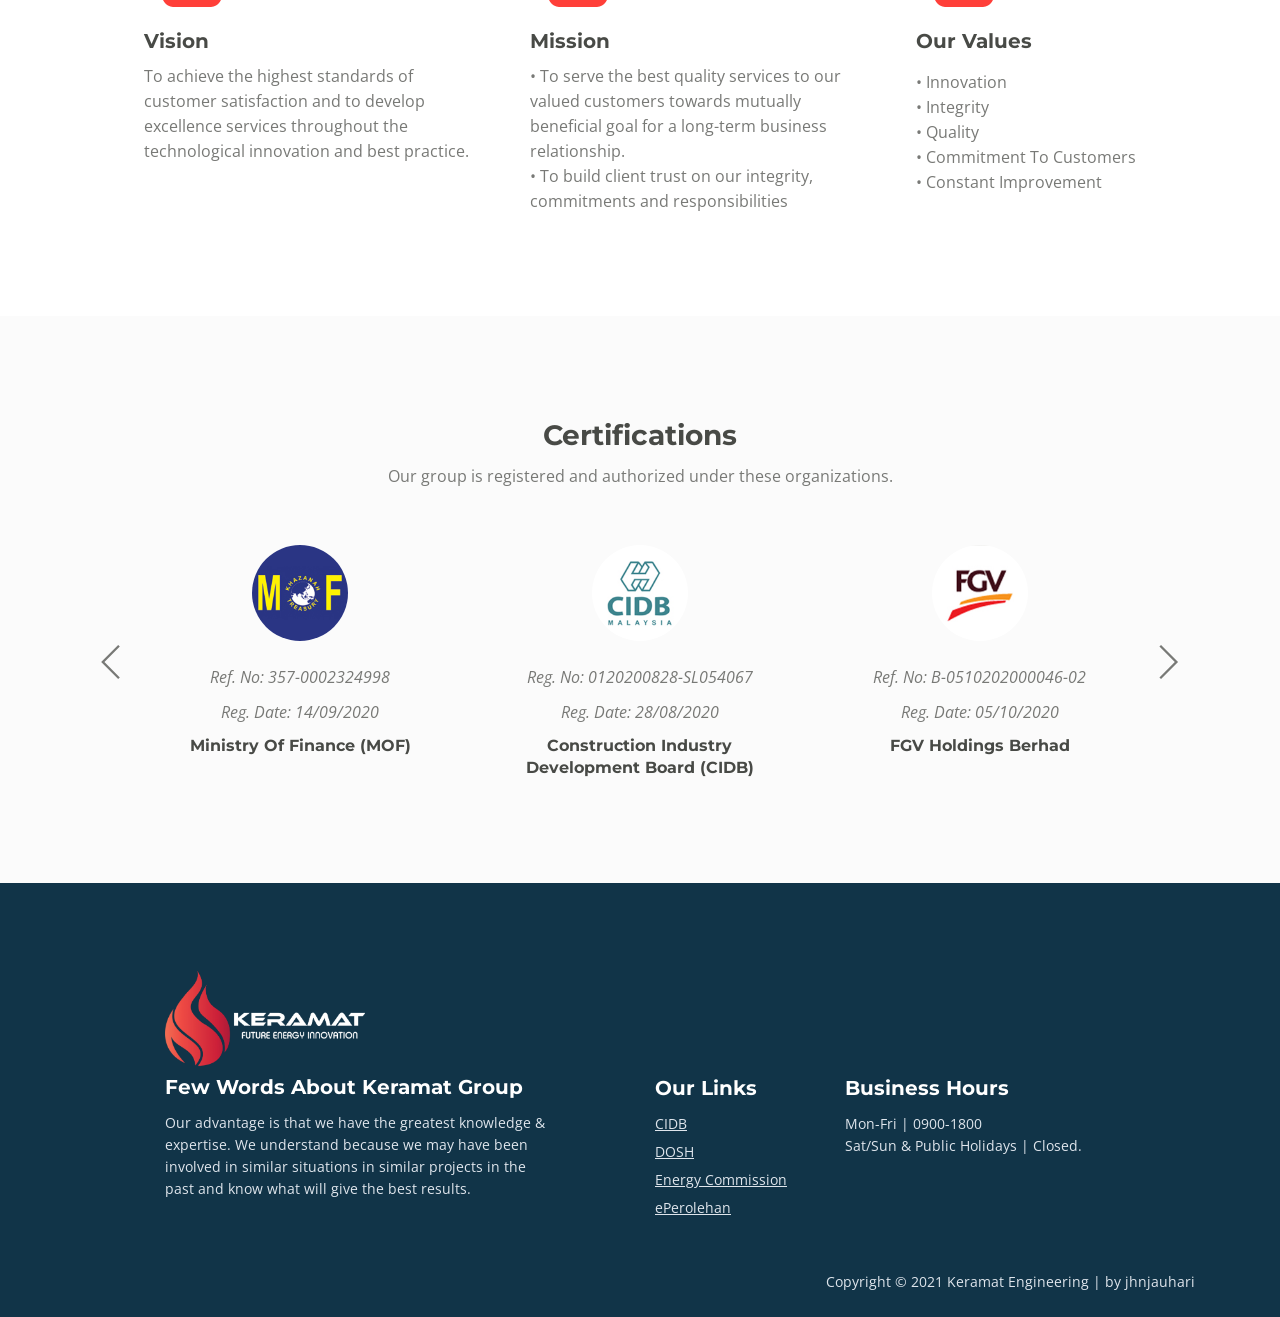
==== commit e2856ada: "added new tab on jhnjauhari" ====
--- a/index.html
+++ b/index.html
@@ -349,7 +349,7 @@
         <div class="container">
             <div class="row">
                 <div class="col-lg-12">
-                    <p class="p-small">Copyright © 2021 Keramat Engineering | by <a href="https://jhnjauhari.com">jhnjauhari</a></p>
+                    <p class="p-small">Copyright © 2021 Keramat Engineering | by <a href="https://jhnjauhari.com" target="_blank">jhnjauhari</a></p>
                 </div> <!-- end of col -->
             </div> <!-- enf of row -->
         </div> <!-- end of container -->
